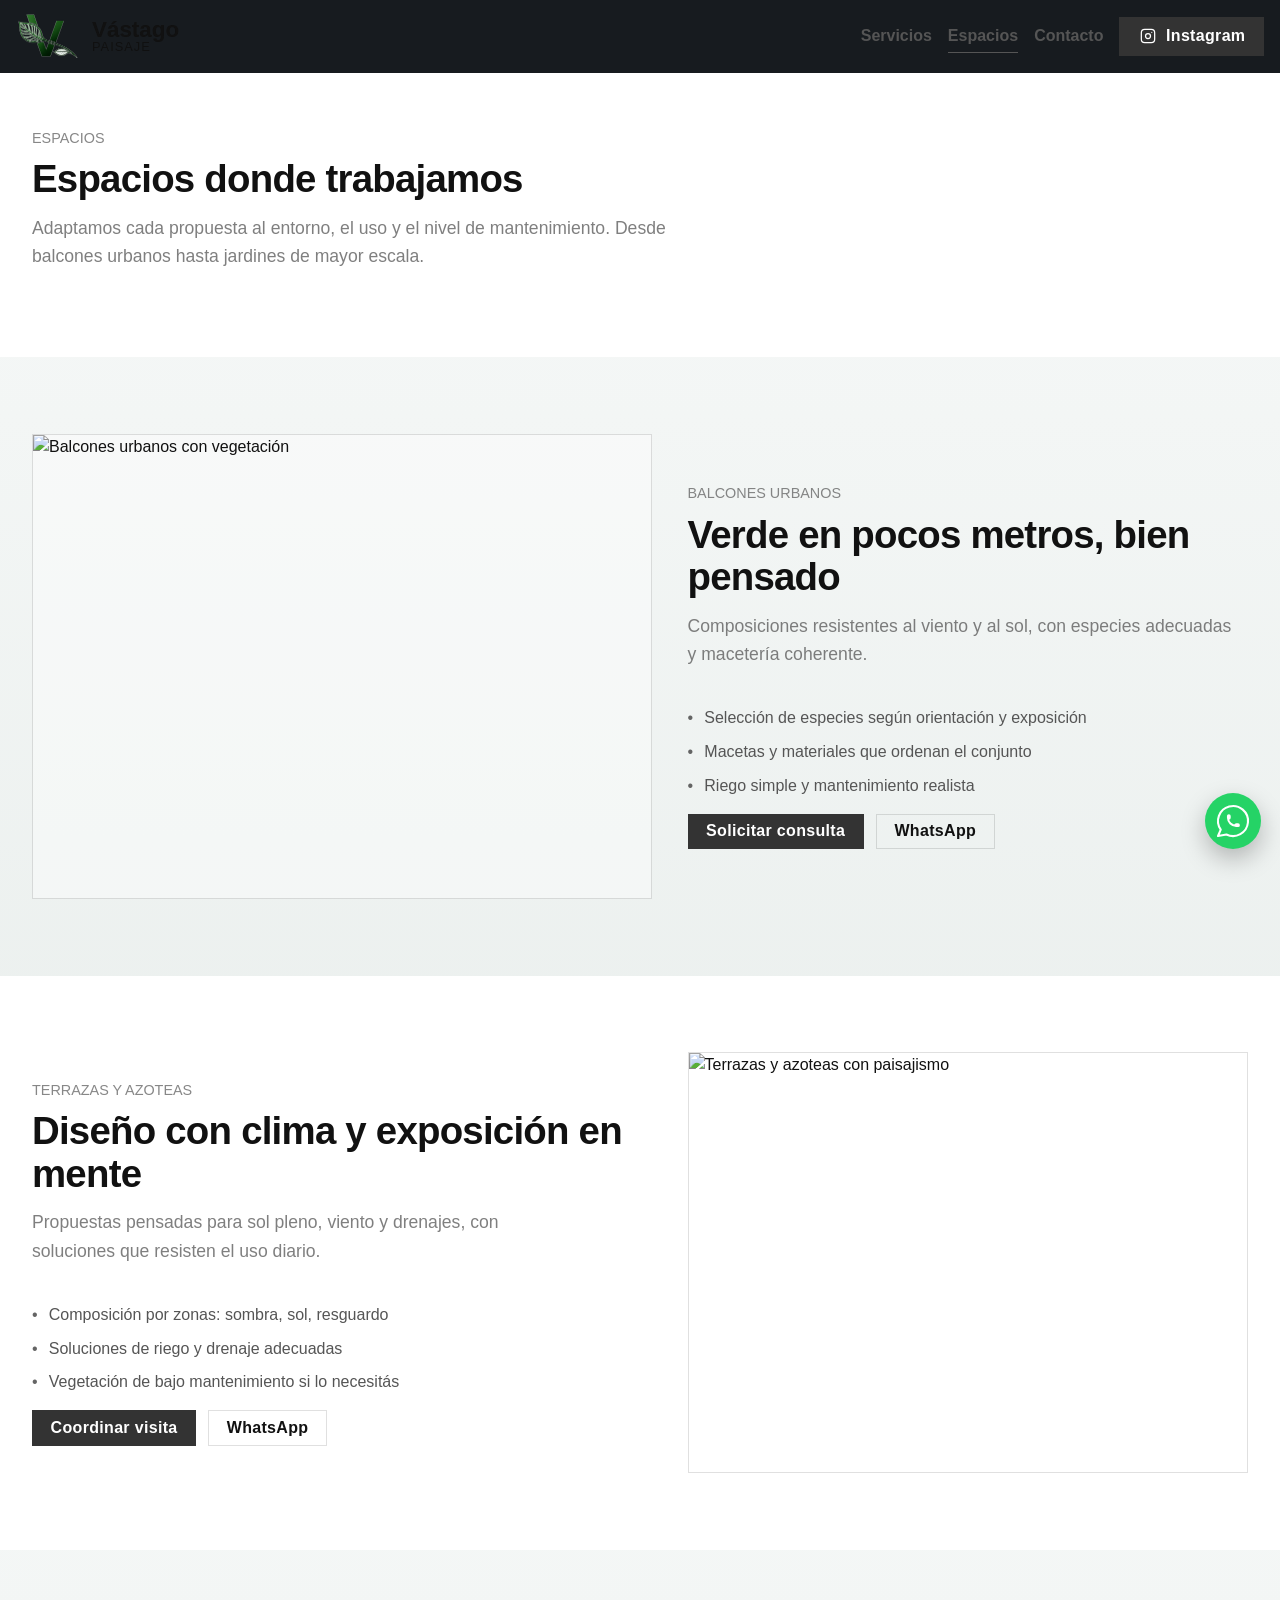
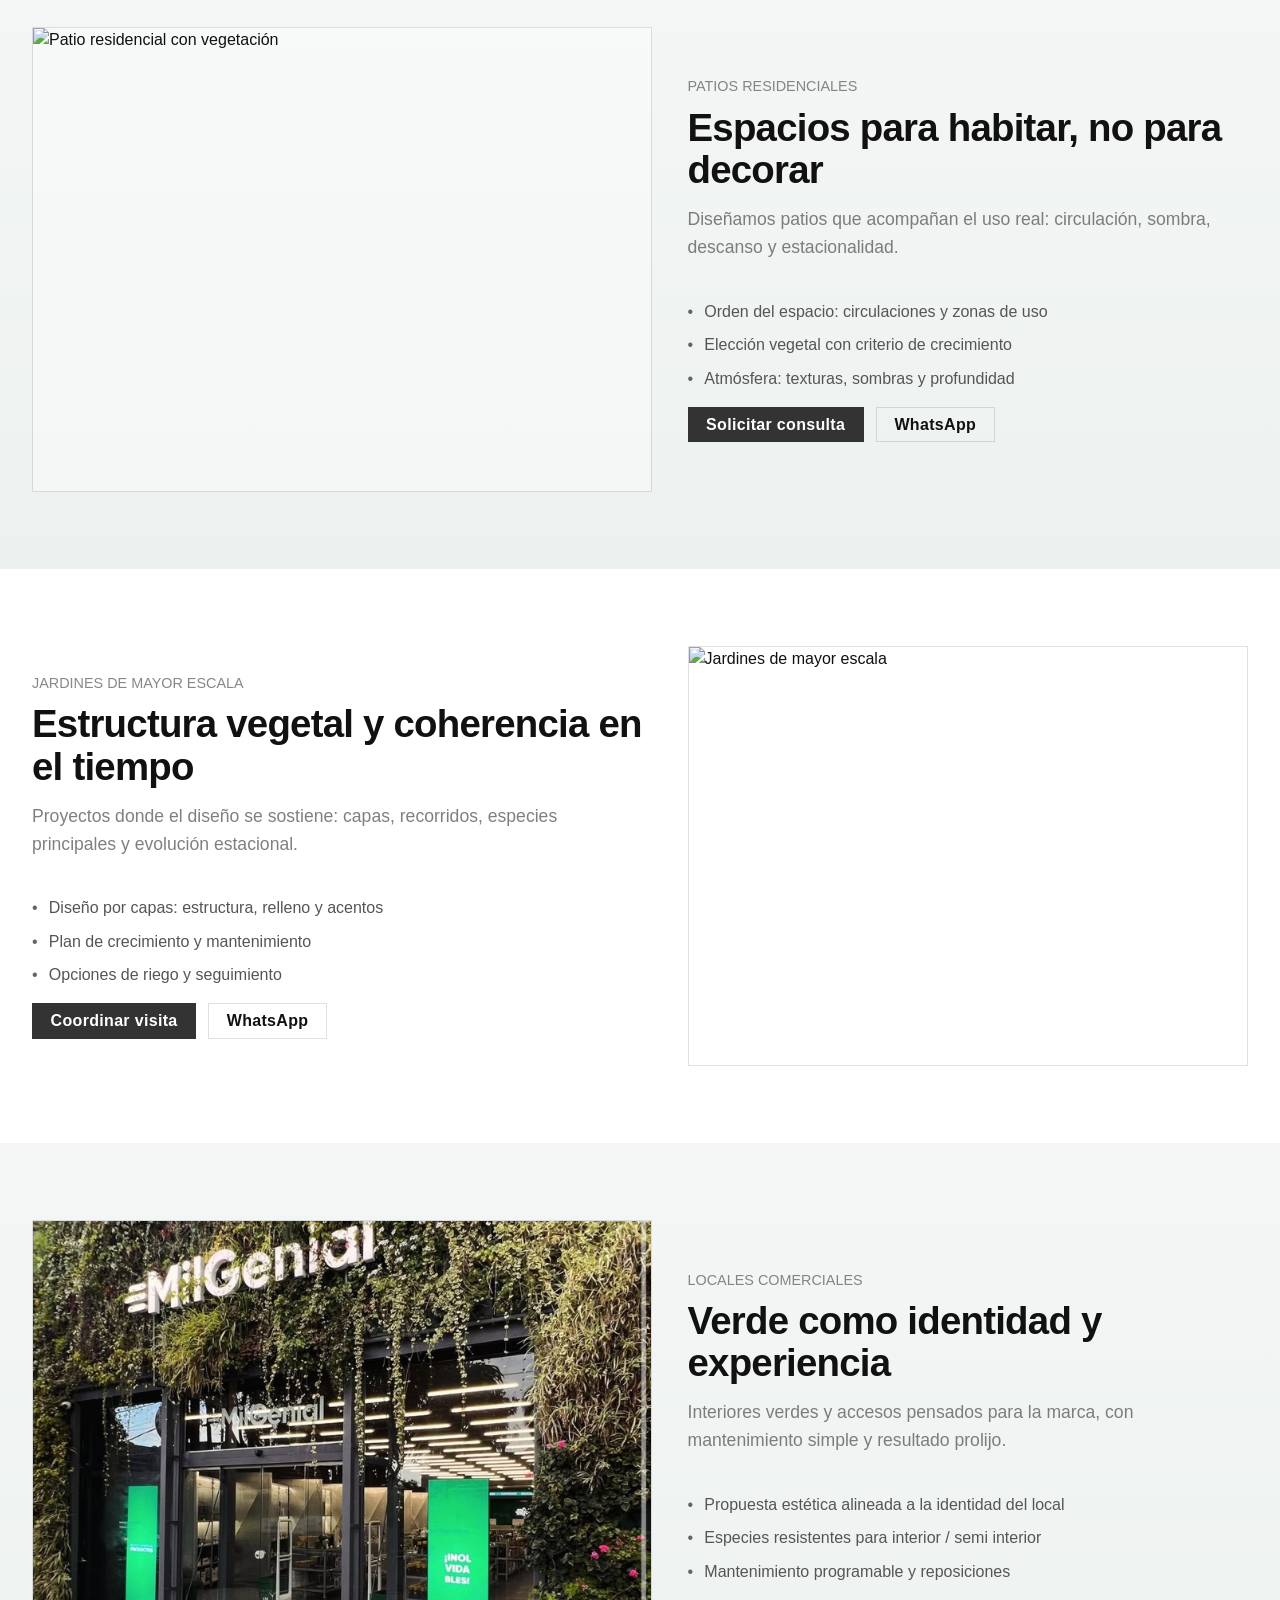
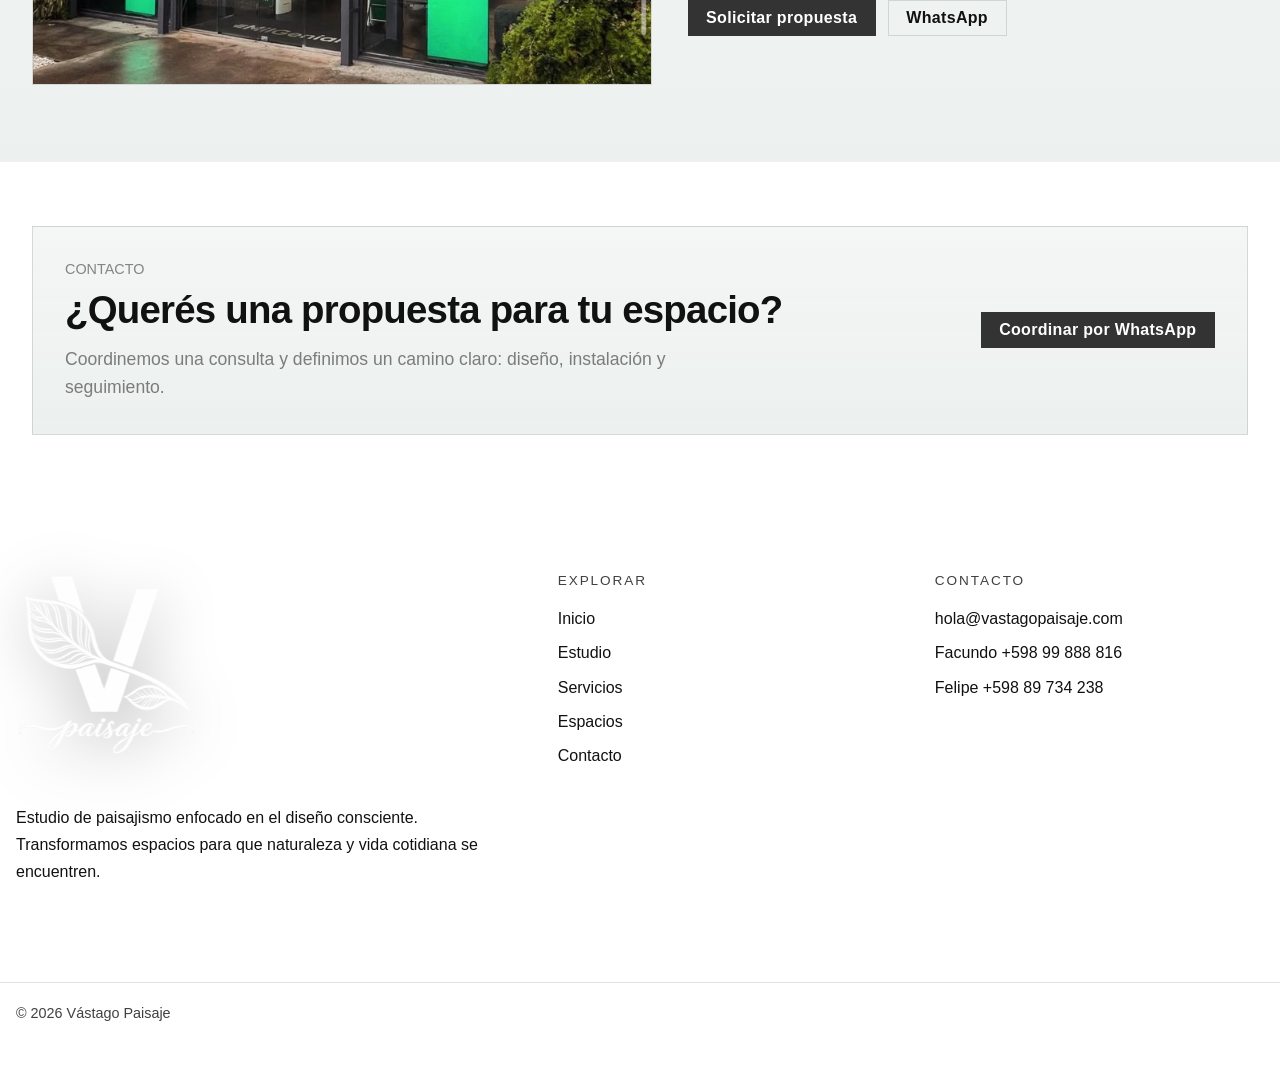
==== espacios.html @ 7e95cb05 "Fixing css" ====
<!doctype html>
<html lang="es">
  <head>
    <meta charset="UTF-8" />
    <meta name="viewport" content="width=device-width, initial-scale=1.0" />
    <title>Vástago Paisaje | Proyectos y espacios de paisajismo</title>
    <meta
      name="description"
      content="Recorré los tipos de espacios que trabajamos en Vástago Paisaje: balcones, terrazas, patios, jardines y locales comerciales."
    />
    <link rel="canonical" href="https://vastagopaisaje.com/espacios.html" />
    <meta property="og:site_name" content="Vástago Paisaje" />
    <meta property="og:type" content="website" />
    <meta property="og:url" content="https://vastagopaisaje.com/espacios.html" />
    <meta property="og:title" content="Vástago Paisaje | Espacios donde trabajamos" />
    <meta
      property="og:description"
      content="Balcones, terrazas, patios, jardines y locales comerciales diseñados con una mirada sensible y funcional."
    />
    <meta property="og:image" content="https://vastagopaisaje.com/assets/maiz.png" />
    <meta property="og:image:alt" content="Vástago Paisaje — proyectos de paisajismo" />
    <link rel="preconnect" href="https://fonts.googleapis.com" />
    <link rel="preconnect" href="https://fonts.gstatic.com" crossorigin />
    <link
      href="https://fonts.googleapis.com/css2?family=Fraunces:opsz,wght@9..144,300;9..144,400;9..144,500;9..144,600&display=swap"
      rel="stylesheet"
    />
    <!-- Manrope (texto/UI) -->
    <link
      href="https://fonts.googleapis.com/css2?family=Manrope:wght@400;500;600&display=swap"
      rel="stylesheet"
    />
    <!-- Librería -->
    <link rel="stylesheet" href="css/main.css" />
    <link rel="stylesheet" href="css/pageespacios.css" />
  </head>
  <body id="top">
    <!-- Header -->
    <header class="site-header">
      <div class="container container-wide flex flex-between flex-wrap header-inner">
        <!-- Brand -->
        <a
          class="brand brand-logo-only"
          href="index.html"
          aria-label="Vástago Paisaje – Ir al inicio"
        >
          <img
            class="brand-logo"
            src="assets/logoo.png"
            alt="Vástago Paisaje"
            width="240"
            height="178"
            loading="eager"
          />

          <span class="brand-text">
            <span class="brand-name">Vástago</span>
            <span class="brand-sub">Paisaje</span>
          </span>
        </a>

        <!-- Nav desktop -->
        <nav class="nav nav-desktop" aria-label="Navegación principal">
          <a class="nav-link" href="servicios.html">Servicios</a>
          <a class="nav-link" href="espacios.html" aria-current="page">Espacios</a>
          <a class="nav-link" href="index.html#contacto">Contacto</a>

          <!-- CTA principal -->

          <!-- Link secundario -->
          <a
            class="btn btn-primary"
            href="https://www.instagram.com/vastago.paisajismo/"
            target="_blank"
            rel="noopener noreferrer"
            aria-label="Instagram de Vástago Paisaje"
            title="Instagram"
          >
            <svg
              class="btn-icon"
              xmlns="http://www.w3.org/2000/svg"
              viewBox="0 0 24 24"
              fill="none"
              stroke="currentColor"
              stroke-width="1.25"
              stroke-linecap="round"
              stroke-linejoin="round"
              aria-hidden="true"
            >
              <path stroke="none" d="M0 0h24v24H0z" fill="none" />
              <path
                d="M4 8a4 4 0 0 1 4 -4h8a4 4 0 0 1 4 4v8a4 4 0 0 1 -4 4h-8a4 4 0 0 1 -4 -4l0 -8"
              />
              <path d="M9 12a3 3 0 1 0 6 0a3 3 0 0 0 -6 0" />
              <path d="M16.5 7.5v.01" />
            </svg>
            Instagram
          </a>
        </nav>

        <!-- Botón hamburguesa (mobile) -->
        <button
          class="nav-toggle"
          type="button"
          aria-label="Abrir menú"
          aria-expanded="false"
          aria-controls="mobile-menu"
        >
          <span class="nav-toggle-lines" aria-hidden="true"></span>
        </button>
      </div>

      <!-- Overlay (mobile) -->
      <div class="menu-overlay" data-menu-close hidden></div>

      <!-- Menú mobile -->
      <div class="mobile-menu" id="mobile-menu" hidden>
        <nav class="nav nav-mobile" aria-label="Menú móvil">
          <a class="nav-link" href="servicios.html" data-menu-close>Servicios</a>
          <a class="nav-link" href="espacios.html" data-menu-close aria-current="page">Espacios</a>
          <a class="nav-link" href="index.html#contacto" data-menu-close>Contacto</a>

          <a
            class="btn btn-primary"
            href="https://www.instagram.com/vastago.paisajismo/"
            target="_blank"
            rel="noopener noreferrer"
            data-menu-close
          >
            <svg
              class="btn-icon"
              xmlns="http://www.w3.org/2000/svg"
              viewBox="0 0 24 24"
              fill="none"
              stroke="currentColor"
              stroke-width="1.25"
              stroke-linecap="round"
              stroke-linejoin="round"
              aria-hidden="true"
            >
              <path stroke="none" d="M0 0h24v24H0z" fill="none" />
              <path
                d="M4 8a4 4 0 0 1 4 -4h8a4 4 0 0 1 4 4v8a4 4 0 0 1 -4 4h-8a4 4 0 0 1 -4 -4l0 -8"
              />
              <path d="M9 12a3 3 0 1 0 6 0a3 3 0 0 0 -6 0" />
              <path d="M16.5 7.5v.01" />
            </svg>
            Instagram
          </a>
        </nav>
      </div>
    </header>

    <!-- =========================
     ESPACIOS.HTML (page)
========================= -->
    <main class="spaces-page">
      <!-- INTRO -->
      <section class="section sp-intro" aria-labelledby="sp-hero-title">
        <div class="container container-wide">
          <header class="services-head">
            <p class="services-eyebrow">Espacios</p>
            <h1 id="sp-hero-title" class="services-title">
              Espacios donde trabajamos
            </h1>
            <p class="services-lead">
              Adaptamos cada propuesta al entorno, el uso y el nivel de mantenimiento. Desde balcones urbanos hasta jardines de mayor escala.
            </p>
          </header>
        </div>
      </section>

      <!-- 1) BALCONES -->
      <section
        id="balcones"
        class="section sp-block"
        aria-labelledby="sp-balc-title"
      >
        <div class="container container-wide sp-block-grid">
          <figure class="sp-media">
            <img
              src="assets/foto4.webp"
              alt="Balcones urbanos con vegetación"
              width="984"
              height="1475"
              loading="lazy"
              decoding="async"
            />
          </figure>

          <div class="sp-body stack-sm">
            <header class="services-head">
              <p class="services-eyebrow">Balcones urbanos</p>
              <h2 id="sp-balc-title" class="services-title">
                Verde en pocos metros, bien pensado
              </h2>
              <p class="services-lead">
                Composiciones resistentes al viento y al sol, con especies
                adecuadas y macetería coherente.
              </p>
            </header>

            <ul class="sp-list">
              <li>Selección de especies según orientación y exposición</li>
              <li>Macetas y materiales que ordenan el conjunto</li>
              <li>Riego simple y mantenimiento realista</li>
            </ul>

            <div class="sp-actions">
              <a class="btn btn-primary" href="index.html#contacto">Solicitar consulta</a>
              <a
                class="btn btn-outline"
                href="https://wa.me/59899888816?text=Hola%20V%C3%A1stago%20Paisaje!%20Quiero%20asesoramiento%20para%20un%20balc%C3%B3n."
                target="_blank"
                rel="noopener noreferrer"
              >
                WhatsApp
              </a>
            </div>
          </div>
        </div>
      </section>

      <!-- 2) TERRAZAS -->
      <section
        id="terrazas"
        class="section sp-block sp-block--alt"
        aria-labelledby="sp-ter-title"
      >
        <div class="container container-wide sp-block-grid">
          <figure class="sp-media">
            <img
              src="assets/foto7.webp"
              alt="Terrazas y azoteas con paisajismo"
              width="768"
              height="1024"
              loading="lazy"
              decoding="async"
            />
          </figure>

          <div class="sp-body stack-sm">
            <header class="services-head">
              <p class="services-eyebrow">Terrazas y azoteas</p>
              <h2 id="sp-ter-title" class="services-title">
                Diseño con clima y exposición en mente
              </h2>
              <p class="services-lead">
                Propuestas pensadas para sol pleno, viento y drenajes, con
                soluciones que resisten el uso diario.
              </p>
            </header>

            <ul class="sp-list">
              <li>Composición por zonas: sombra, sol, resguardo</li>
              <li>Soluciones de riego y drenaje adecuadas</li>
              <li>Vegetación de bajo mantenimiento si lo necesitás</li>
            </ul>

            <div class="sp-actions">
              <a class="btn btn-primary" href="index.html#contacto">Coordinar visita</a>
              <a
                class="btn btn-outline"
                href="https://wa.me/59899888816?text=Hola%20V%C3%A1stago%20Paisaje!%20Quiero%20una%20propuesta%20para%20una%20terraza%2Fazotea."
                target="_blank"
                rel="noopener noreferrer"
              >
                WhatsApp
              </a>
            </div>
          </div>
        </div>
      </section>

      <!-- 3) PATIOS -->
      <section
        id="patios"
        class="section sp-block"
        aria-labelledby="sp-pat-title"
      >
        <div class="container container-wide sp-block-grid">
          <figure class="sp-media">
            <img
              src="assets/foto11.webp"
              alt="Patio residencial con vegetación"
              width="1144"
              height="1114"
              loading="lazy"
              decoding="async"
            />
          </figure>

          <div class="sp-body stack-sm">
            <header class="services-head">
              <p class="services-eyebrow">Patios residenciales</p>
              <h2 id="sp-pat-title" class="services-title">
                Espacios para habitar, no para decorar
              </h2>
              <p class="services-lead">
                Diseñamos patios que acompañan el uso real: circulación, sombra,
                descanso y estacionalidad.
              </p>
            </header>

            <ul class="sp-list">
              <li>Orden del espacio: circulaciones y zonas de uso</li>
              <li>Elección vegetal con criterio de crecimiento</li>
              <li>Atmósfera: texturas, sombras y profundidad</li>
            </ul>

            <div class="sp-actions">
              <a class="btn btn-primary" href="index.html#contacto">Solicitar consulta</a>
              <a
                class="btn btn-outline"
                href="https://wa.me/59899888816?text=Hola%20V%C3%A1stago%20Paisaje!%20Quiero%20mejorar%20un%20patio%20residencial."
                target="_blank"
                rel="noopener noreferrer"
              >
                WhatsApp
              </a>
            </div>
          </div>
        </div>
      </section>

      <!-- 4) JARDINES -->
      <section
        id="jardines"
        class="section sp-block sp-block--alt"
        aria-labelledby="sp-jar-title"
      >
        <div class="container container-wide sp-block-grid">
          <figure class="sp-media">
            <img
              src="assets/foto6.webp"
              alt="Jardines de mayor escala"
              width="828"
              height="950"
              loading="lazy"
              decoding="async"
            />
          </figure>

          <div class="sp-body stack-sm">
            <header class="services-head">
              <p class="services-eyebrow">Jardines de mayor escala</p>
              <h2 id="sp-jar-title" class="services-title">
                Estructura vegetal y coherencia en el tiempo
              </h2>
              <p class="services-lead">
                Proyectos donde el diseño se sostiene: capas, recorridos,
                especies principales y evolución estacional.
              </p>
            </header>

            <ul class="sp-list">
              <li>Diseño por capas: estructura, relleno y acentos</li>
              <li>Plan de crecimiento y mantenimiento</li>
              <li>Opciones de riego y seguimiento</li>
            </ul>

            <div class="sp-actions">
              <a class="btn btn-primary" href="index.html#contacto">Coordinar visita</a>
              <a
                class="btn btn-outline"
                href="https://wa.me/59899888816?text=Hola%20V%C3%A1stago%20Paisaje!%20Quiero%20asesoramiento%20para%20un%20jard%C3%ADn%20de%20mayor%20escala."
                target="_blank"
                rel="noopener noreferrer"
              >
                WhatsApp
              </a>
            </div>
          </div>
        </div>
      </section>

      <!-- 5) COMERCIAL -->
      <section
        id="comercial"
        class="section sp-block"
        aria-labelledby="sp-com-title"
      >
        <div class="container container-wide sp-block-grid">
          <figure class="sp-media">
            <img
              src="assets/milgenial.jpeg"
              alt="Locales comerciales con interior verde"
              width="1170"
              height="1359"
              loading="lazy"
              decoding="async"
            />
          </figure>

          <div class="sp-body stack-sm">
            <header class="services-head">
              <p class="services-eyebrow">Locales comerciales</p>
              <h2 id="sp-com-title" class="services-title">
                Verde como identidad y experiencia
              </h2>
              <p class="services-lead">
                Interiores verdes y accesos pensados para la marca, con
                mantenimiento simple y resultado prolijo.
              </p>
            </header>

            <ul class="sp-list">
              <li>Propuesta estética alineada a la identidad del local</li>
              <li>Especies resistentes para interior / semi interior</li>
              <li>Mantenimiento programable y reposiciones</li>
            </ul>

            <div class="sp-actions">
              <a class="btn btn-primary" href="index.html#contacto"
                >Solicitar propuesta</a
              >
              <a
                class="btn btn-outline"
                href="https://wa.me/59899888816?text=Hola%20V%C3%A1stago%20Paisaje!%20Quiero%20una%20propuesta%20para%20un%20local%20comercial."
                target="_blank"
                rel="noopener noreferrer"
              >
                WhatsApp
              </a>
            </div>
          </div>
        </div>
      </section>

      <!-- CTA FINAL -->
      <section
        id="contacto"
        class="section sp-cta"
        aria-labelledby="sp-cta-title"
      >
        <div class="container container-wide">
          <div class="sp-cta-box">
            <div>
              <p class="services-eyebrow">Contacto</p>
              <h2 id="sp-cta-title" class="services-title">
                ¿Querés una propuesta para tu espacio?
              </h2>
              <p class="services-lead">
                Coordinemos una consulta y definimos un camino claro: diseño,
                instalación y seguimiento.
              </p>
            </div>
            <a
              class="btn btn-primary"
              href="https://wa.me/59899888816?text=Hola%20V%C3%A1stago%20Paisaje!%20Quiero%20coordinar%20una%20consulta."
              target="_blank"
              rel="noopener noreferrer"
            >
              Coordinar por WhatsApp
            </a>
          </div>
        </div>
      </section>
    </main>
    <!-- FOOTER -->
    <footer class="footer">
      <div class="container container-wide footer-grid">
        <!-- Marca -->
        <div class="footer-col footer-brand">
          <!-- LOGO -->
          <a href="index.html" class="footer-logo">
            <img
              src="assets/logoblanco.png"
              alt="Vástago Paisaje"
              width="232"
              height="240"
              loading="lazy"
              decoding="async"
            />
          </a>

          <p class="footer-text">
            Estudio de paisajismo enfocado en el diseño consciente.
            Transformamos espacios para que naturaleza y vida cotidiana se
            encuentren.
          </p>
        </div>

        <!-- Navegación -->
        <div class="footer-col">
          <p class="footer-kicker">Explorar</p>
          <ul class="footer-links">
            <li><a href="index.html">Inicio</a></li>
            <li><a href="index.html#estudio">Estudio</a></li>
            <li><a href="servicios.html">Servicios</a></li>
            <li><a href="espacios.html">Espacios</a></li>
            <li><a href="index.html#contacto">Contacto</a></li>
          </ul>
        </div>

        <!-- Contacto -->
        <div class="footer-col">
          <p class="footer-kicker">Contacto</p>
          <ul class="footer-links">
            <li>
              <a href="mailto:hola@vastagopaisaje.com">hola@vastagopaisaje.com</a>
            </li>

            <!-- Divider sutil -->

            <li>
              <a href="tel:+59899888816"> Facundo +598 99 888 816 </a>
            </li>
            <li>
              <a href="tel:+59889734238"> Felipe +598 89 734 238 </a>
            </li>
          </ul>
        </div>
      </div>

      <!-- Divider grande -->
      <div class="footer-separator"></div>

      <div class="container container-wide footer-bottom">
        <p class="footer-copy">© <span id="year"></span> Vástago Paisaje</p>
      </div>
    </footer>
    <a
      href="https://wa.me/59899888816?text=Hola%20V%C3%A1stago%20Paisaje!%20Quiero%20coordinar%20una%20consulta%20para%20mi%20espacio%20verde."
      class="whatsapp-sticky"
      target="_blank"
      rel="noopener noreferrer"
      aria-label="Contactar por WhatsApp"
    >
      <svg
        class="btn-icon"
        xmlns="http://www.w3.org/2000/svg"
        viewBox="0 0 24 24"
        fill="none"
        stroke="currentColor"
        stroke-width="1.25"
        stroke-linecap="round"
        stroke-linejoin="round"
        aria-hidden="true"
      >
        <path stroke="none" d="M0 0h24v24H0z" fill="none" />
        <path d="M3 21l1.65 -3.8a9 9 0 1 1 3.4 2.9l-5.05 .9" />
        <path
          d="M9 10a.5 .5 0 0 0 1 0v-1a.5 .5 0 0 0 -1 0v1a5 5 0 0 0 5 5h1a.5 .5 0 0 0 0 -1h-1a.5 .5 0 0 0 0 1"
        />
      </svg>
    </a>

    <script>
      document.getElementById("year").textContent = new Date().getFullYear();
    </script>
    <script src="js/app.js" defer></script>
  </body>
</html>
---- css/main.css ----
/* =========================
   1. BASE (reset + variables)
========================= */
@import "base.css";

/* =========================
   2. LAYOUT (estructura)
========================= */
@import "layout.css";

/* =========================
   3. COMPONENTS (navbar, botones, cards)
========================= */
@import "components.css";
@import "navbar.css";

/* =========================
   4. PAGES / SECTIONS (hero, landing)
========================= */
/*
  Nota:
  `main.css` todavía importa estilos globales y estilos de secciones/páginas
  en un único punto de entrada. Funciona bien para este sitio estático, pero
  a futuro conviene separar mejor imports comunes vs imports por página.
*/
@import "hero.css";
@import "proyectos.css";
@import "servicios.css";
@import "studio.css";
@import "contacto.css";

/* =========================
   5. OVERRIDES / FIXES (siempre al final)
========================= */
@import "overrides.css";
---- css/pageespacios.css ----
/* =========================
   ESPACIOS — estilos page
   (pensado para heredar tu librería: container, btn, services-head)
========================= */
.spaces-page {
  padding-top: 4rem;
}

/*
  Legacy:
  este bloque pertenecía a un hero previo hoy comentado en `espacios.html`.
  Se mantiene temporalmente porque es específico de la página y no rompe nada.
*/
.sp-hero .sp-hero-media {
  background-image: url("../assets/hero.png"); /* cambiá por una imagen editorial de espacios */
}

/* Índice tipo “pills” */
.sp-index {
  padding-top: 1.25rem;
  padding-bottom: 1.25rem;
}

/* Intro de página: mantiene el aire natural de una cabecera */
.sp-intro {
  padding-top: clamp(2.5rem, 5vw, 4rem);
  padding-bottom: clamp(2rem, 4vw, 3rem);
}

.sp-pills {
  display: flex;
  flex-wrap: wrap;
  gap: 0.6rem;
}

.sp-pill {
  display: inline-flex;
  align-items: center;
  padding: 0.6rem 0.95rem;
  border: 1px solid var(--color-border);
  background: rgba(255, 255, 255, 0.35);
  backdrop-filter: blur(6px);
  text-decoration: none;
  font-weight: 600;
  letter-spacing: 0.01em;
}

@media (hover: hover) and (pointer: fine) {
  .sp-pill:hover {
    background: rgba(255, 255, 255, 0.55);
  }
}

/* Bloques */
.sp-block {
  padding: clamp(3rem, 6vw, 5rem) 0;
}

.sp-block-grid {
  display: grid;
  gap: clamp(1.4rem, 4vw, 2.25rem);
  align-items: center;
}

/* Imagen */
.sp-media {
  margin: 0;
  overflow: hidden;
  border: 1px solid var(--color-border);
  box-shadow: var(--shadow-sm);
  background: rgba(255, 255, 255, 0.35);
}

.sp-media img {
  width: 100%;
  height: auto;
  display: block;
  aspect-ratio: 4 / 3;
  object-fit: cover;
}

/* Texto */
.sp-body .services-lead {
  max-width: 56ch;
}

/* Lista */
.sp-list {
  margin: 0.75rem 0 0;
  padding: 0;
  list-style: none;
  display: grid;
  gap: 0.6rem;
  color: var(--color-text-muted);
}

.sp-list li {
  position: relative;
  padding-left: 1.05rem;
}

.sp-list li::before {
  content: "•";
  position: absolute;
  left: 0;
  top: 0;
  color: var(--pg-green-soft);
  opacity: 0.9;
}

/* Acciones */
.sp-actions {
  display: flex;
  flex-wrap: wrap;
  gap: 0.75rem;
  margin-top: 1rem;
}

/* Alternar layout en desktop */
@media (min-width: 1024px) {
  .sp-block-grid {
    grid-template-columns: 1.05fr 0.95fr;
  }

  .sp-block--alt .sp-media {
    order: 2;
  }

  .sp-block--alt .sp-body {
    order: 1;
  }
}

/* CTA final */
.sp-cta-box {
  border: 1px solid var(--color-border);
  padding: clamp(1.25rem, 3vw, 2rem);
  background-color: rgba(31, 77, 58, 0.05);
  background-image: linear-gradient(
    180deg,
    rgba(255, 255, 255, 0.06) 0%,
    rgba(31, 77, 58, 0.03) 100%
  );
  box-shadow: var(--shadow-sm);
  display: grid;
  gap: 1rem;
  align-items: center;
}

@media (min-width: 900px) {
  .sp-cta-box {
    grid-template-columns: 1fr auto;
  }
}

/* Mobile: imagen arriba, texto abajo (natural) */
@media (max-width: 900px) {
  .sp-pill {
    width: auto;
  }
}
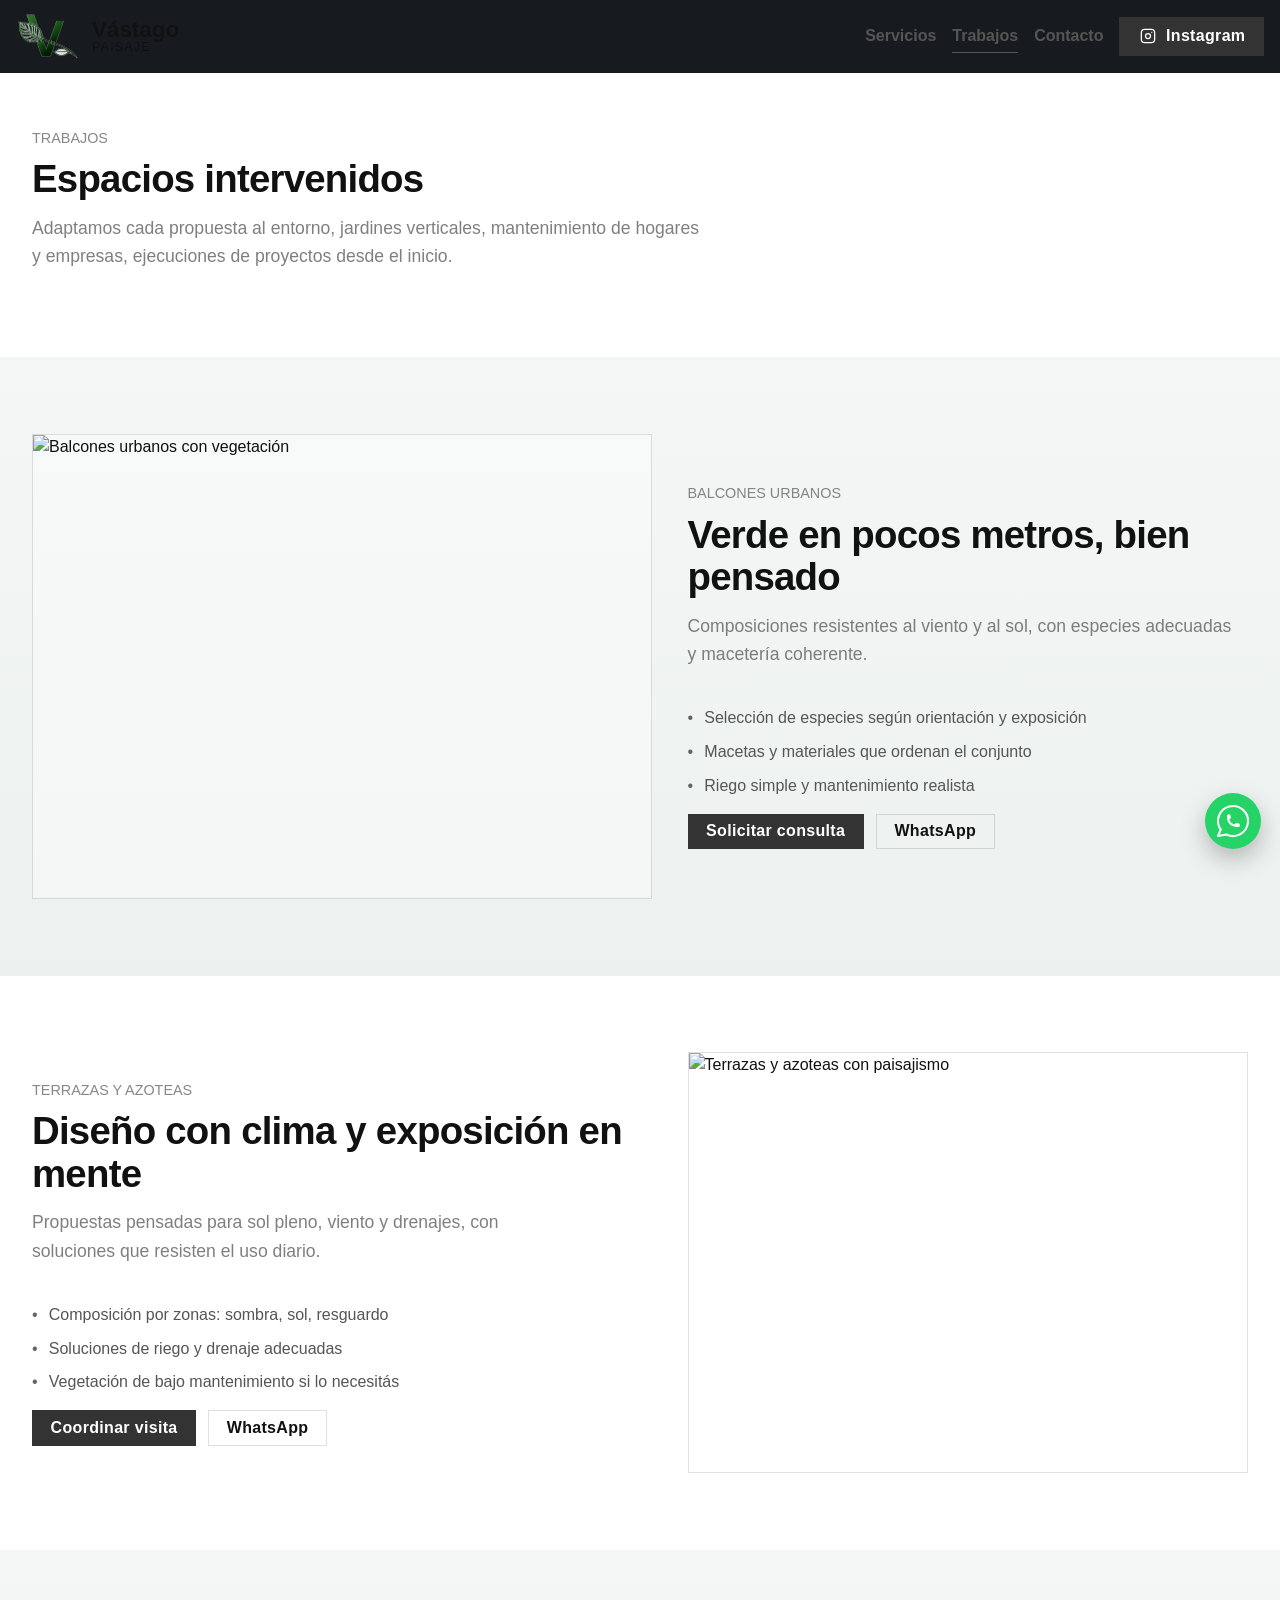
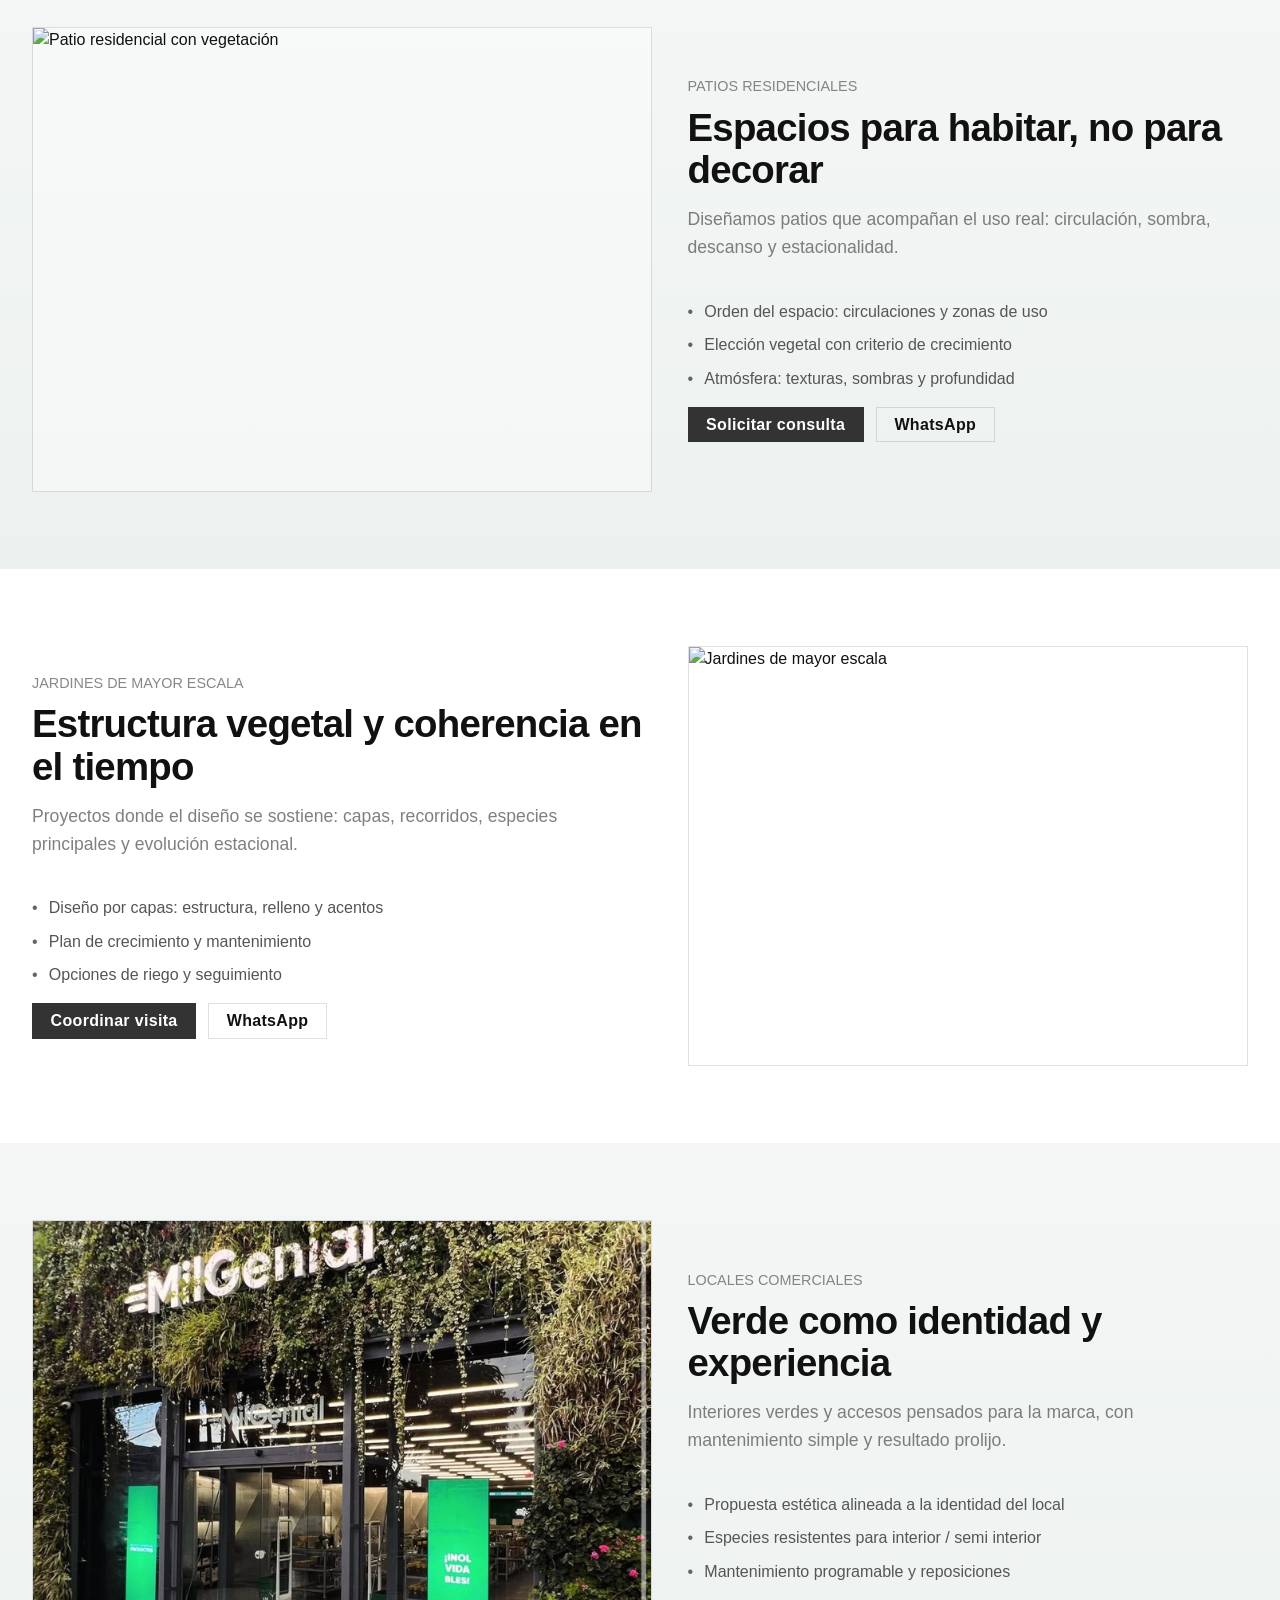
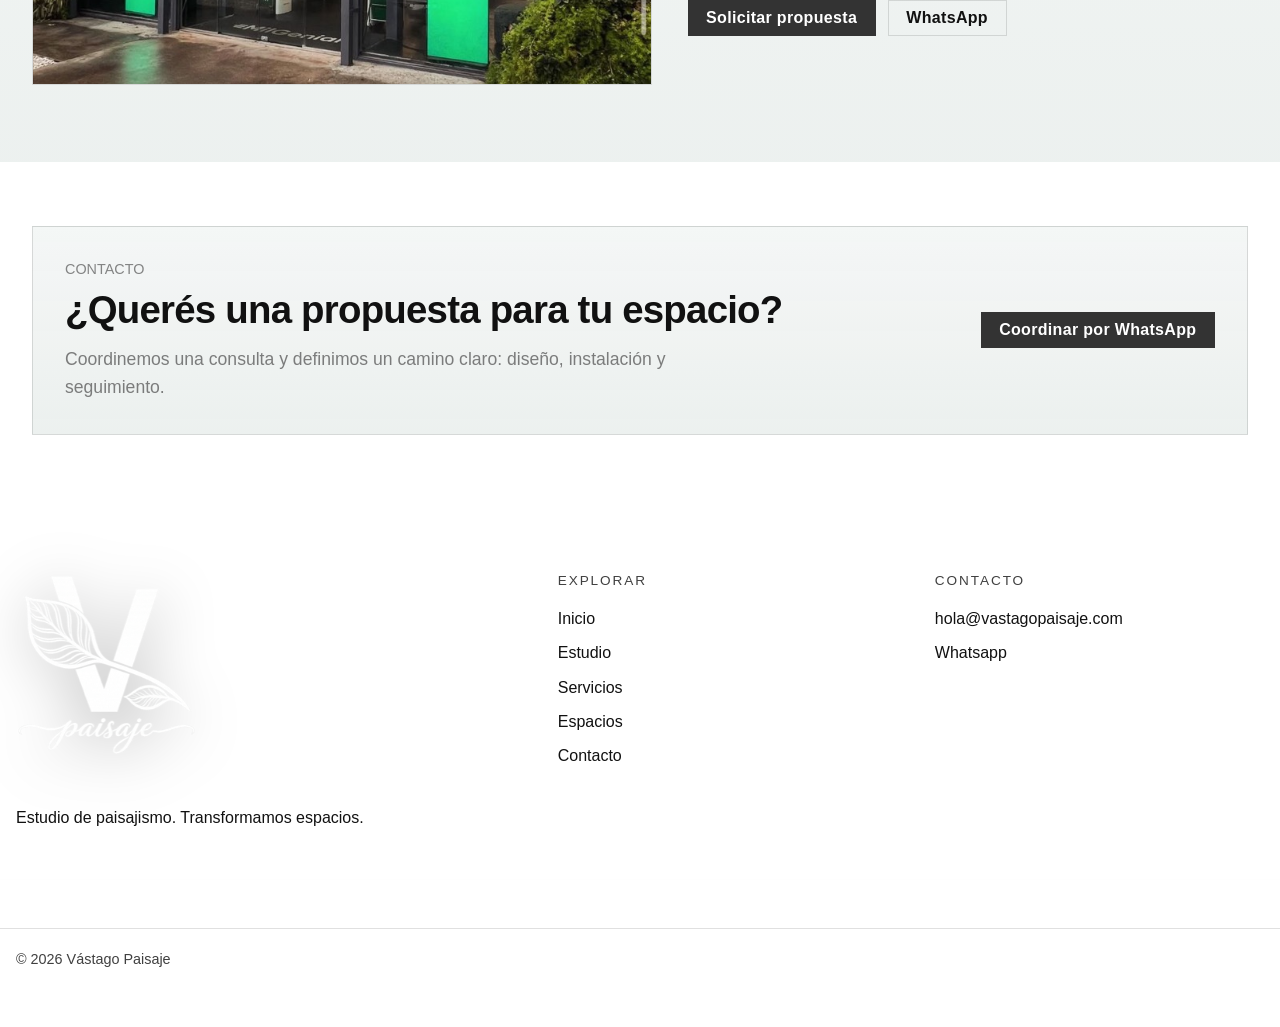
==== commit 2b8df565: "avances de facu y feli" ====
--- a/espacios.html
+++ b/espacios.html
@@ -62,7 +62,7 @@
         <!-- Nav desktop -->
         <nav class="nav nav-desktop" aria-label="Navegación principal">
           <a class="nav-link" href="servicios.html">Servicios</a>
-          <a class="nav-link" href="espacios.html" aria-current="page">Espacios</a>
+          <a class="nav-link" href="espacios.html" aria-current="page">Trabajos</a>
           <a class="nav-link" href="index.html#contacto">Contacto</a>
 
           <!-- CTA principal -->
@@ -117,7 +117,7 @@
       <div class="mobile-menu" id="mobile-menu" hidden>
         <nav class="nav nav-mobile" aria-label="Menú móvil">
           <a class="nav-link" href="servicios.html" data-menu-close>Servicios</a>
-          <a class="nav-link" href="espacios.html" data-menu-close aria-current="page">Espacios</a>
+          <a class="nav-link" href="espacios.html" data-menu-close aria-current="page">Trabajos</a>
           <a class="nav-link" href="index.html#contacto" data-menu-close>Contacto</a>
 
           <a
@@ -159,12 +159,12 @@
       <section class="section sp-intro" aria-labelledby="sp-hero-title">
         <div class="container container-wide">
           <header class="services-head">
-            <p class="services-eyebrow">Espacios</p>
+            <p class="services-eyebrow">Trabajos</p>
             <h1 id="sp-hero-title" class="services-title">
-              Espacios donde trabajamos
+              Espacios intervenidos
             </h1>
             <p class="services-lead">
-              Adaptamos cada propuesta al entorno, el uso y el nivel de mantenimiento. Desde balcones urbanos hasta jardines de mayor escala.
+              Adaptamos cada propuesta al entorno, jardines verticales, mantenimiento de hogares y empresas, ejecuciones de proyectos desde el inicio.
             </p>
           </header>
         </div>
@@ -210,7 +210,7 @@
               <a class="btn btn-primary" href="index.html#contacto">Solicitar consulta</a>
               <a
                 class="btn btn-outline"
-                href="https://wa.me/59899888816?text=Hola%20V%C3%A1stago%20Paisaje!%20Quiero%20asesoramiento%20para%20un%20balc%C3%B3n."
+                href="https://wa.me/59892197759?text=Hola%20Vastago%2C%20quiero%20coordinar%20relevamiento%20para%20mi%20jard%C3%ADn."
                 target="_blank"
                 rel="noopener noreferrer"
               >
@@ -261,7 +261,7 @@
               <a class="btn btn-primary" href="index.html#contacto">Coordinar visita</a>
               <a
                 class="btn btn-outline"
-                href="https://wa.me/59899888816?text=Hola%20V%C3%A1stago%20Paisaje!%20Quiero%20una%20propuesta%20para%20una%20terraza%2Fazotea."
+                href="https://wa.me/59892197759?text=Hola%20Vastago%2C%20quiero%20coordinar%20relevamiento%20para%20mi%20jard%C3%ADn."
                 target="_blank"
                 rel="noopener noreferrer"
               >
@@ -312,7 +312,7 @@
               <a class="btn btn-primary" href="index.html#contacto">Solicitar consulta</a>
               <a
                 class="btn btn-outline"
-                href="https://wa.me/59899888816?text=Hola%20V%C3%A1stago%20Paisaje!%20Quiero%20mejorar%20un%20patio%20residencial."
+                href="https://wa.me/59892197759?text=Hola%20Vastago%2C%20quiero%20coordinar%20relevamiento%20para%20mi%20jard%C3%ADn."
                 target="_blank"
                 rel="noopener noreferrer"
               >
@@ -363,7 +363,7 @@
               <a class="btn btn-primary" href="index.html#contacto">Coordinar visita</a>
               <a
                 class="btn btn-outline"
-                href="https://wa.me/59899888816?text=Hola%20V%C3%A1stago%20Paisaje!%20Quiero%20asesoramiento%20para%20un%20jard%C3%ADn%20de%20mayor%20escala."
+                href="https://wa.me/59892197759?text=Hola%20Vastago%2C%20quiero%20coordinar%20relevamiento%20para%20mi%20jard%C3%ADn."
                 target="_blank"
                 rel="noopener noreferrer"
               >
@@ -416,7 +416,7 @@
               >
               <a
                 class="btn btn-outline"
-                href="https://wa.me/59899888816?text=Hola%20V%C3%A1stago%20Paisaje!%20Quiero%20una%20propuesta%20para%20un%20local%20comercial."
+                href="https://wa.me/59892197759?text=Hola%20Vastago%2C%20quiero%20coordinar%20relevamiento%20para%20mi%20jard%C3%ADn."
                 target="_blank"
                 rel="noopener noreferrer"
               >
@@ -447,7 +447,7 @@
             </div>
             <a
               class="btn btn-primary"
-              href="https://wa.me/59899888816?text=Hola%20V%C3%A1stago%20Paisaje!%20Quiero%20coordinar%20una%20consulta."
+              href="https://wa.me/59892197759?text=Hola%20Vastago%2C%20quiero%20coordinar%20relevamiento%20para%20mi%20jard%C3%ADn."
               target="_blank"
               rel="noopener noreferrer"
             >
@@ -475,9 +475,7 @@
           </a>
 
           <p class="footer-text">
-            Estudio de paisajismo enfocado en el diseño consciente.
-            Transformamos espacios para que naturaleza y vida cotidiana se
-            encuentren.
+            Estudio de paisajismo. Transformamos espacios.
           </p>
         </div>
 
@@ -504,10 +502,7 @@
             <!-- Divider sutil -->
 
             <li>
-              <a href="tel:+59899888816"> Facundo +598 99 888 816 </a>
-            </li>
-            <li>
-              <a href="tel:+59889734238"> Felipe +598 89 734 238 </a>
+              <a href="tel:+59892197759"> Whatsapp </a>
             </li>
           </ul>
         </div>
@@ -521,7 +516,7 @@
       </div>
     </footer>
     <a
-      href="https://wa.me/59899888816?text=Hola%20V%C3%A1stago%20Paisaje!%20Quiero%20coordinar%20una%20consulta%20para%20mi%20espacio%20verde."
+      href="https://wa.me/59892197759?text=Hola%20Vastago%2C%20quiero%20coordinar%20relevamiento%20para%20mi%20jard%C3%ADn."
       class="whatsapp-sticky"
       target="_blank"
       rel="noopener noreferrer"
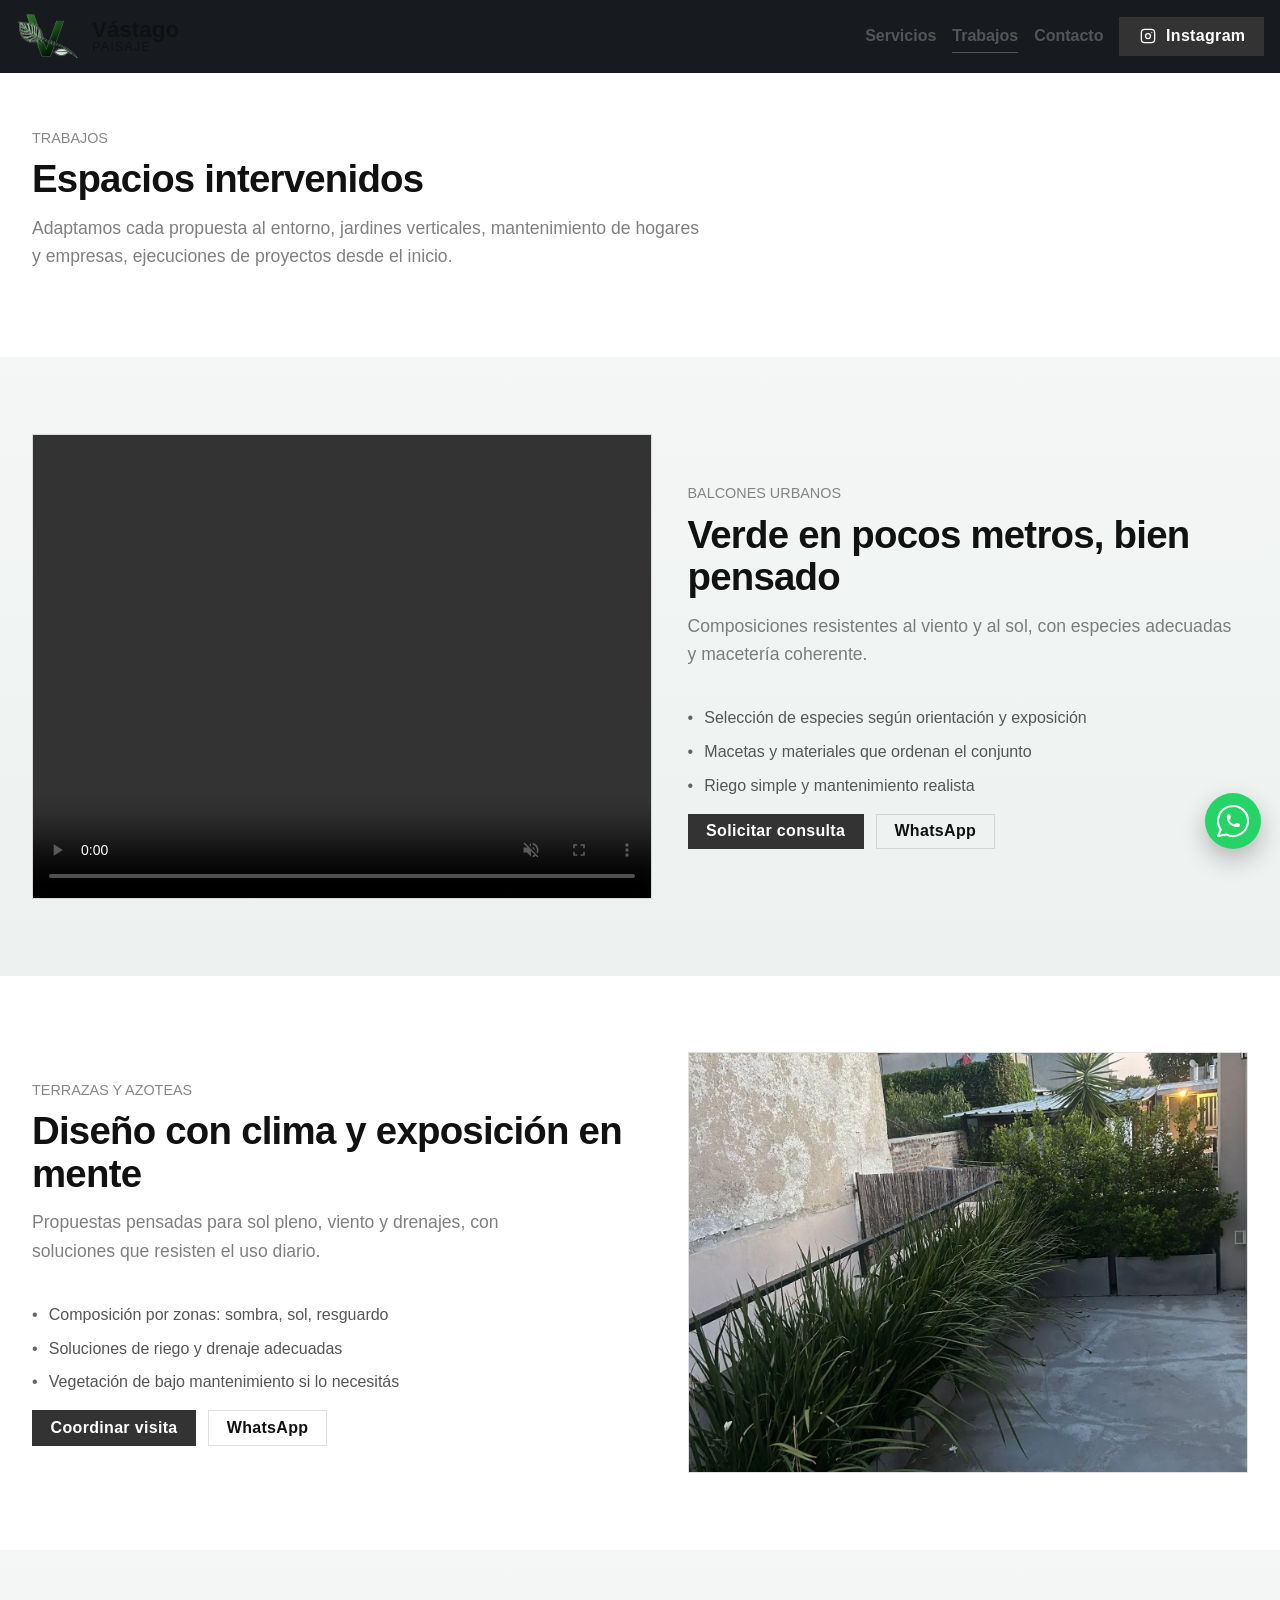
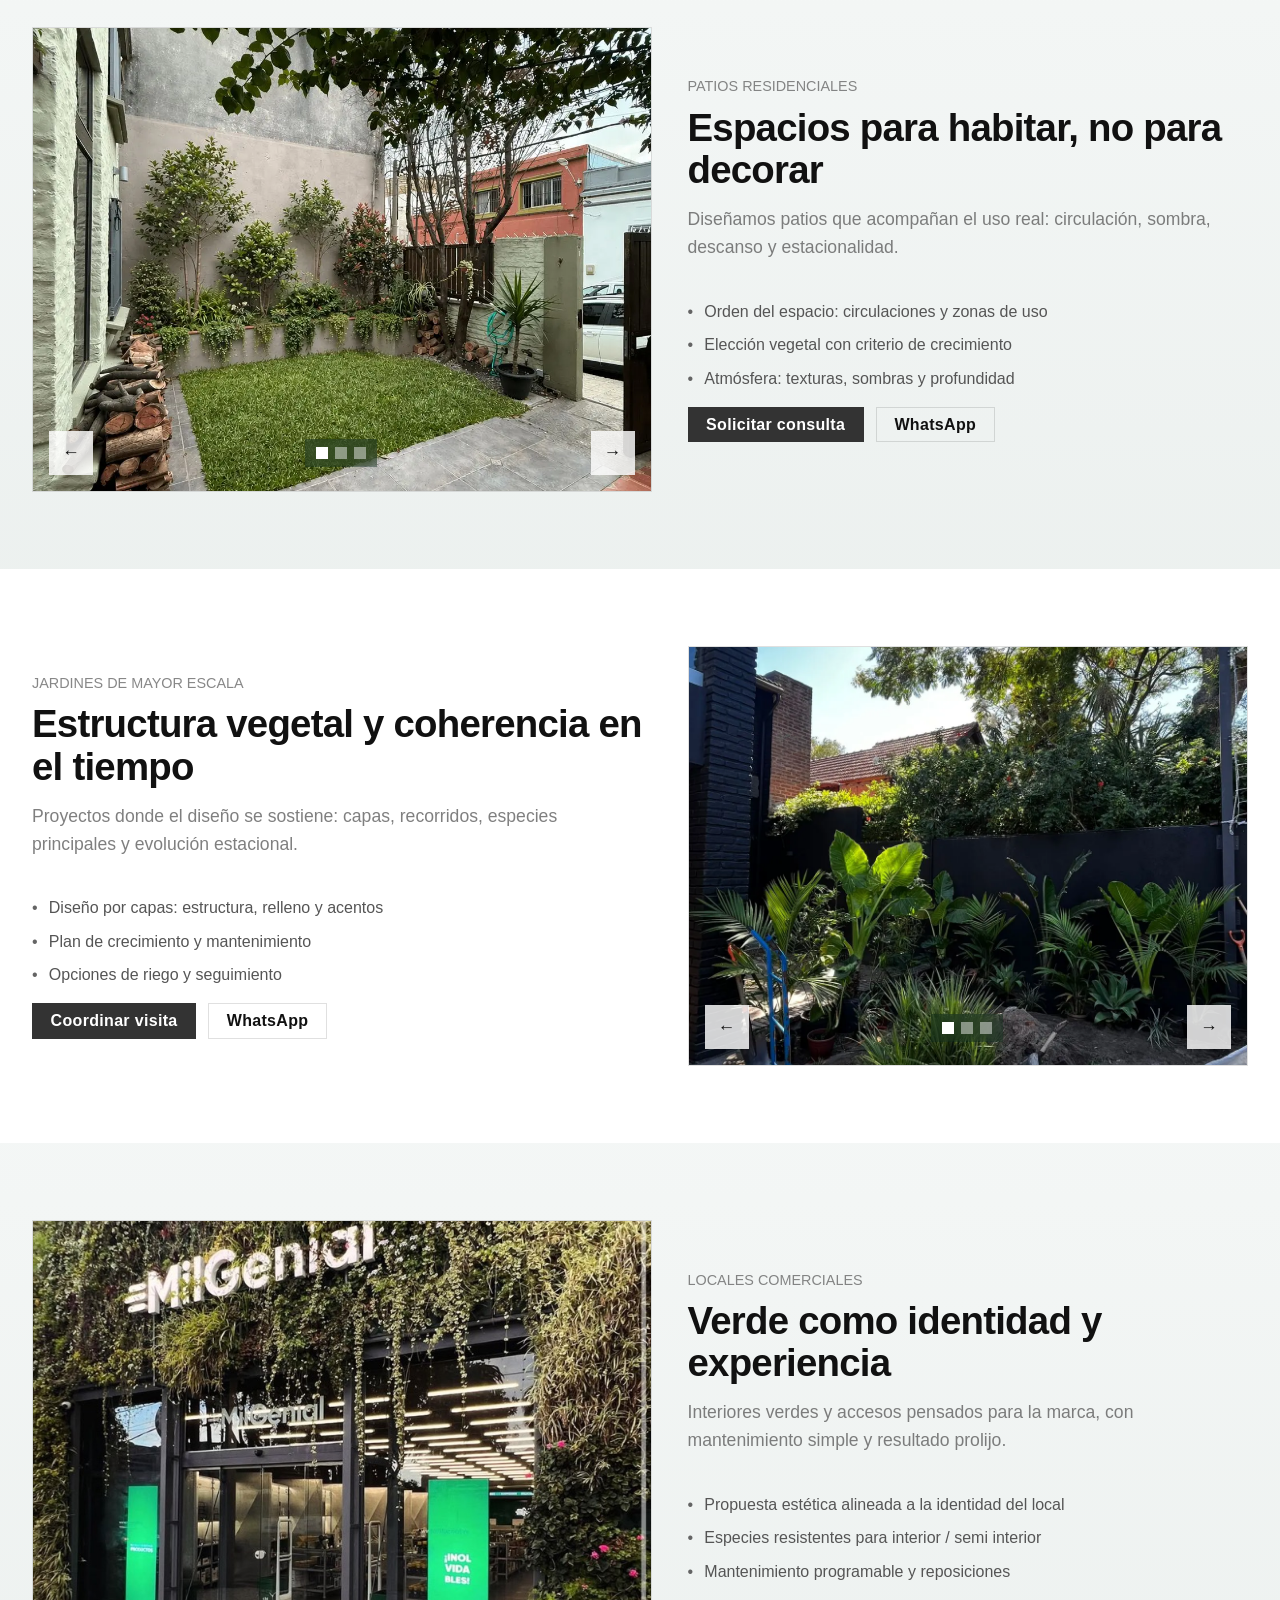
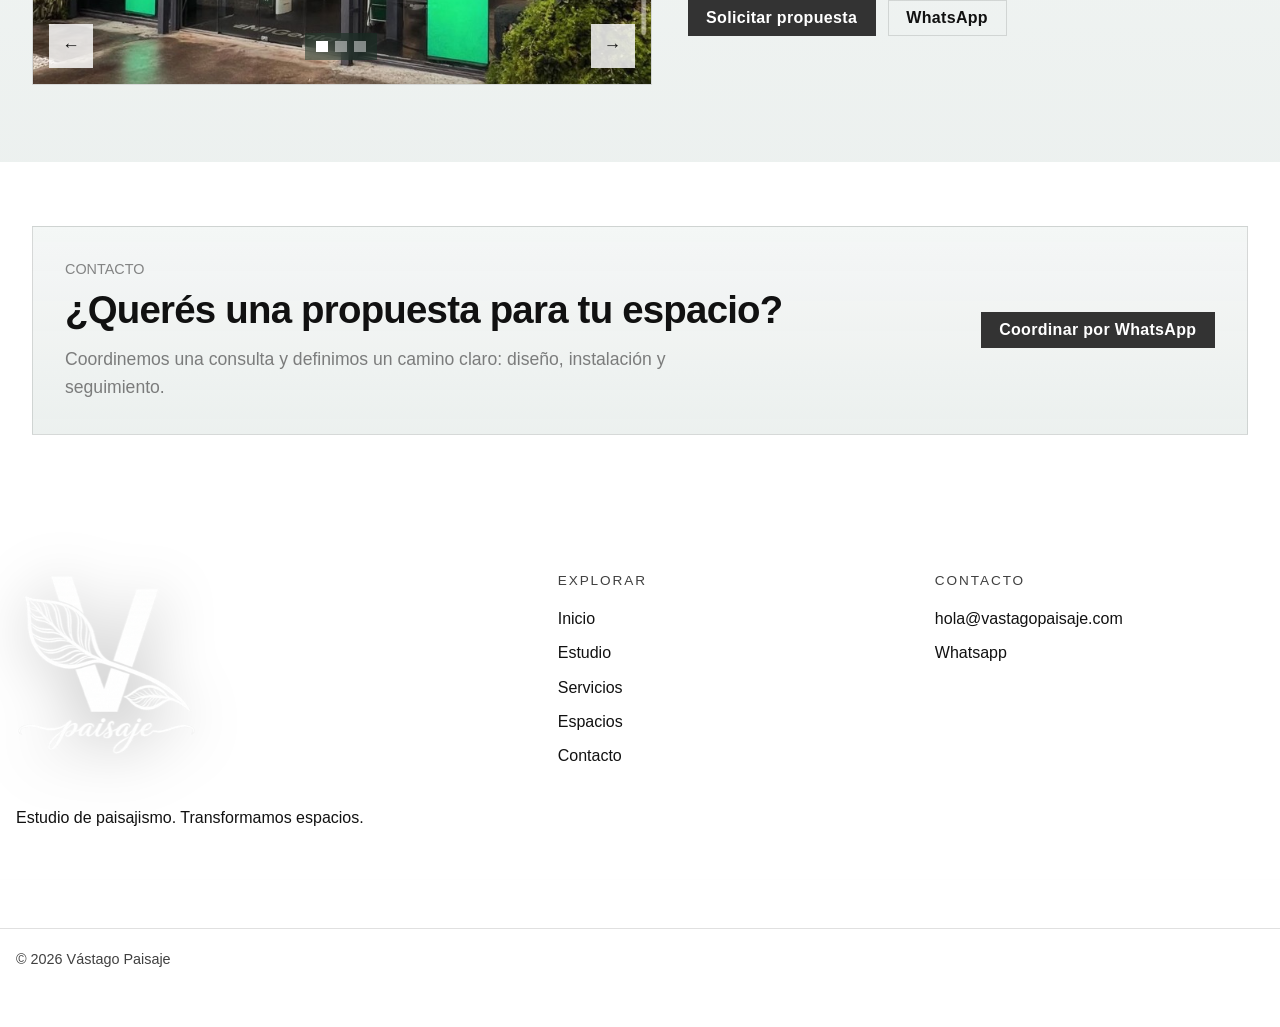
==== commit 52510c52: "coso" ====
--- a/espacios.html
+++ b/espacios.html
@@ -178,14 +178,18 @@
       >
         <div class="container container-wide sp-block-grid">
           <figure class="sp-media">
-            <img
-              src="assets/foto4.webp"
-              alt="Balcones urbanos con vegetación"
-              width="984"
-              height="1475"
-              loading="lazy"
-              decoding="async"
-            />
+            <video
+              controls
+              muted
+              playsinline
+              preload="metadata"
+              aria-label="Video de balcones urbanos"
+            >
+              <source
+                src="assets/WhatsApp Video 2026-06-09 at 12.43.55 PM.mp4"
+                type="video/mp4"
+              />
+            </video>
           </figure>
 
           <div class="sp-body stack-sm">
@@ -230,7 +234,7 @@
         <div class="container container-wide sp-block-grid">
           <figure class="sp-media">
             <img
-              src="assets/foto7.webp"
+              src="assets/balcon.webp"
               alt="Terrazas y azoteas con paisajismo"
               width="768"
               height="1024"
@@ -279,15 +283,77 @@
         aria-labelledby="sp-pat-title"
       >
         <div class="container container-wide sp-block-grid">
-          <figure class="sp-media">
-            <img
-              src="assets/foto11.webp"
-              alt="Patio residencial con vegetación"
-              width="1144"
-              height="1114"
-              loading="lazy"
-              decoding="async"
-            />
+          <figure class="sp-media sp-carousel" data-carousel aria-label="Galeria de patios residenciales">
+            <div class="sp-carousel-viewport">
+              <img
+                class="sp-carousel-slide is-active"
+                src="assets/patio.webp"
+                alt="Patio residencial con vegetacion integrada"
+                width="1144"
+                height="1114"
+                loading="lazy"
+                decoding="async"
+              />
+              <img
+                class="sp-carousel-slide"
+                src="assets/patio1.webp"
+                alt="Patio con composicion vegetal y area de estar"
+                width="1144"
+                height="1114"
+                loading="lazy"
+                decoding="async"
+              />
+              <img
+                class="sp-carousel-slide"
+                src="assets/patio3.webp"
+                alt="Patio con paisaje domestico y texturas verdes"
+                width="1144"
+                height="1114"
+                loading="lazy"
+                decoding="async"
+              />
+            </div>
+            <div class="sp-carousel-controls">
+              <button
+                class="sp-carousel-btn"
+                type="button"
+                data-carousel-prev
+                aria-label="Imagen anterior"
+              >
+                &#8592;
+              </button>
+              <div class="sp-carousel-dots" aria-label="Seleccion de imagen">
+                <button
+                  class="sp-carousel-dot is-active"
+                  type="button"
+                  data-carousel-dot="0"
+                  aria-label="Ver imagen 1"
+                  aria-pressed="true"
+                ></button>
+                <button
+                  class="sp-carousel-dot"
+                  type="button"
+                  data-carousel-dot="1"
+                  aria-label="Ver imagen 2"
+                  aria-pressed="false"
+                ></button>
+                <button
+                  class="sp-carousel-dot"
+                  type="button"
+                  data-carousel-dot="2"
+                  aria-label="Ver imagen 3"
+                  aria-pressed="false"
+                ></button>
+              </div>
+              <button
+                class="sp-carousel-btn"
+                type="button"
+                data-carousel-next
+                aria-label="Imagen siguiente"
+              >
+                &#8594;
+              </button>
+            </div>
           </figure>
 
           <div class="sp-body stack-sm">
@@ -330,15 +396,77 @@
         aria-labelledby="sp-jar-title"
       >
         <div class="container container-wide sp-block-grid">
-          <figure class="sp-media">
-            <img
-              src="assets/foto6.webp"
-              alt="Jardines de mayor escala"
-              width="828"
-              height="950"
-              loading="lazy"
-              decoding="async"
-            />
+          <figure class="sp-media sp-carousel" data-carousel aria-label="Galeria de jardines de mayor escala">
+            <div class="sp-carousel-viewport">
+              <img
+                class="sp-carousel-slide is-active"
+                src="assets/jardin1.webp"
+                alt="Jardin amplio con vegetacion estructurada"
+                width="828"
+                height="950"
+                loading="lazy"
+                decoding="async"
+              />
+              <img
+                class="sp-carousel-slide"
+                src="assets/jardin.webp"
+                alt="Jardin de mayor escala con composicion vegetal"
+                width="828"
+                height="950"
+                loading="lazy"
+                decoding="async"
+              />
+              <img
+                class="sp-carousel-slide"
+                src="assets/jardin3.webp"
+                alt="Jardin de mayor escala con recorrido verde"
+                width="828"
+                height="950"
+                loading="lazy"
+                decoding="async"
+              />
+            </div>
+            <div class="sp-carousel-controls">
+              <button
+                class="sp-carousel-btn"
+                type="button"
+                data-carousel-prev
+                aria-label="Imagen anterior"
+              >
+                &#8592;
+              </button>
+              <div class="sp-carousel-dots" aria-label="Seleccion de imagen">
+                <button
+                  class="sp-carousel-dot is-active"
+                  type="button"
+                  data-carousel-dot="0"
+                  aria-label="Ver imagen 1"
+                  aria-pressed="true"
+                ></button>
+                <button
+                  class="sp-carousel-dot"
+                  type="button"
+                  data-carousel-dot="1"
+                  aria-label="Ver imagen 2"
+                  aria-pressed="false"
+                ></button>
+                <button
+                  class="sp-carousel-dot"
+                  type="button"
+                  data-carousel-dot="2"
+                  aria-label="Ver imagen 3"
+                  aria-pressed="false"
+                ></button>
+              </div>
+              <button
+                class="sp-carousel-btn"
+                type="button"
+                data-carousel-next
+                aria-label="Imagen siguiente"
+              >
+                &#8594;
+              </button>
+            </div>
           </figure>
 
           <div class="sp-body stack-sm">
@@ -381,15 +509,77 @@
         aria-labelledby="sp-com-title"
       >
         <div class="container container-wide sp-block-grid">
-          <figure class="sp-media">
-            <img
-              src="assets/milgenial.jpeg"
-              alt="Locales comerciales con interior verde"
-              width="1170"
-              height="1359"
-              loading="lazy"
-              decoding="async"
-            />
+          <figure class="sp-media sp-carousel" data-carousel aria-label="Galeria de locales comerciales">
+            <div class="sp-carousel-viewport">
+              <img
+                class="sp-carousel-slide is-active"
+                src="assets/milgenial.jpeg"
+                alt="Local comercial con vegetacion integrada"
+                width="1170"
+                height="1359"
+                loading="lazy"
+                decoding="async"
+              />
+              <img
+                class="sp-carousel-slide"
+                src="assets/patio2.webp"
+                alt="Patio con vegetacion y recorrido"
+                width="1170"
+                height="1359"
+                loading="lazy"
+                decoding="async"
+              />
+              <img
+                class="sp-carousel-slide"
+                src="assets/comercial2.webp"
+                alt="Espacio comercial con paisaje interior"
+                width="1170"
+                height="1359"
+                loading="lazy"
+                decoding="async"
+              />
+            </div>
+            <div class="sp-carousel-controls">
+              <button
+                class="sp-carousel-btn"
+                type="button"
+                data-carousel-prev
+                aria-label="Imagen anterior"
+              >
+                &#8592;
+              </button>
+              <div class="sp-carousel-dots" aria-label="Seleccion de imagen">
+                <button
+                  class="sp-carousel-dot is-active"
+                  type="button"
+                  data-carousel-dot="0"
+                  aria-label="Ver imagen 1"
+                  aria-pressed="true"
+                ></button>
+                <button
+                  class="sp-carousel-dot"
+                  type="button"
+                  data-carousel-dot="1"
+                  aria-label="Ver imagen 2"
+                  aria-pressed="false"
+                ></button>
+                <button
+                  class="sp-carousel-dot"
+                  type="button"
+                  data-carousel-dot="2"
+                  aria-label="Ver imagen 3"
+                  aria-pressed="false"
+                ></button>
+              </div>
+              <button
+                class="sp-carousel-btn"
+                type="button"
+                data-carousel-next
+                aria-label="Imagen siguiente"
+              >
+                &#8594;
+              </button>
+            </div>
           </figure>
 
           <div class="sp-body stack-sm">
--- a/css/pageespacios.css
+++ b/css/pageespacios.css
@@ -71,12 +71,98 @@
   background: rgba(255, 255, 255, 0.35);
 }
 
-.sp-media img {
+.sp-media img,
+.sp-media video {
   width: 100%;
   height: auto;
   display: block;
   aspect-ratio: 4 / 3;
   object-fit: cover;
+}
+
+.sp-carousel {
+  position: relative;
+}
+
+.sp-carousel-viewport {
+  position: relative;
+  aspect-ratio: 4 / 3;
+  min-height: 100%;
+}
+
+.sp-carousel-slide {
+  position: absolute;
+  inset: 0;
+  width: 100%;
+  height: 100%;
+  opacity: 0;
+  transition: opacity 320ms ease;
+  pointer-events: none;
+}
+
+.sp-carousel-slide.is-active {
+  opacity: 1;
+  pointer-events: auto;
+}
+
+.sp-carousel-controls {
+  position: absolute;
+  left: 1rem;
+  right: 1rem;
+  bottom: 1rem;
+  display: flex;
+  align-items: center;
+  justify-content: space-between;
+  gap: 0.75rem;
+  z-index: 2;
+}
+
+.sp-carousel-btn,
+.sp-carousel-dot {
+  border: 0;
+  cursor: pointer;
+}
+
+.sp-carousel-btn {
+  width: 2.75rem;
+  height: 2.75rem;
+  display: inline-flex;
+  align-items: center;
+  justify-content: center;
+  background: rgba(255, 255, 255, 0.82);
+  color: var(--pg-green-dark);
+  box-shadow: var(--shadow-sm);
+  font-size: 1.1rem;
+  line-height: 1;
+}
+
+.sp-carousel-dots {
+  display: flex;
+  align-items: center;
+  gap: 0.45rem;
+  padding: 0.5rem 0.7rem;
+  background: rgba(15, 42, 29, 0.45);
+  backdrop-filter: blur(8px);
+}
+
+.sp-carousel-dot {
+  width: 0.7rem;
+  height: 0.7rem;
+  background: rgba(255, 255, 255, 0.45);
+}
+
+.sp-carousel-dot.is-active {
+  background: #fff;
+}
+
+@media (hover: hover) and (pointer: fine) {
+  .sp-carousel-btn:hover {
+    background: rgba(255, 255, 255, 0.96);
+  }
+
+  .sp-carousel-dot:hover {
+    background: rgba(255, 255, 255, 0.75);
+  }
 }
 
 /* Texto */
@@ -158,4 +244,15 @@
   .sp-pill {
     width: auto;
   }
-}
+
+  .sp-carousel-controls {
+    left: 0.75rem;
+    right: 0.75rem;
+    bottom: 0.75rem;
+  }
+
+  .sp-carousel-btn {
+    width: 2.5rem;
+    height: 2.5rem;
+  }
+}
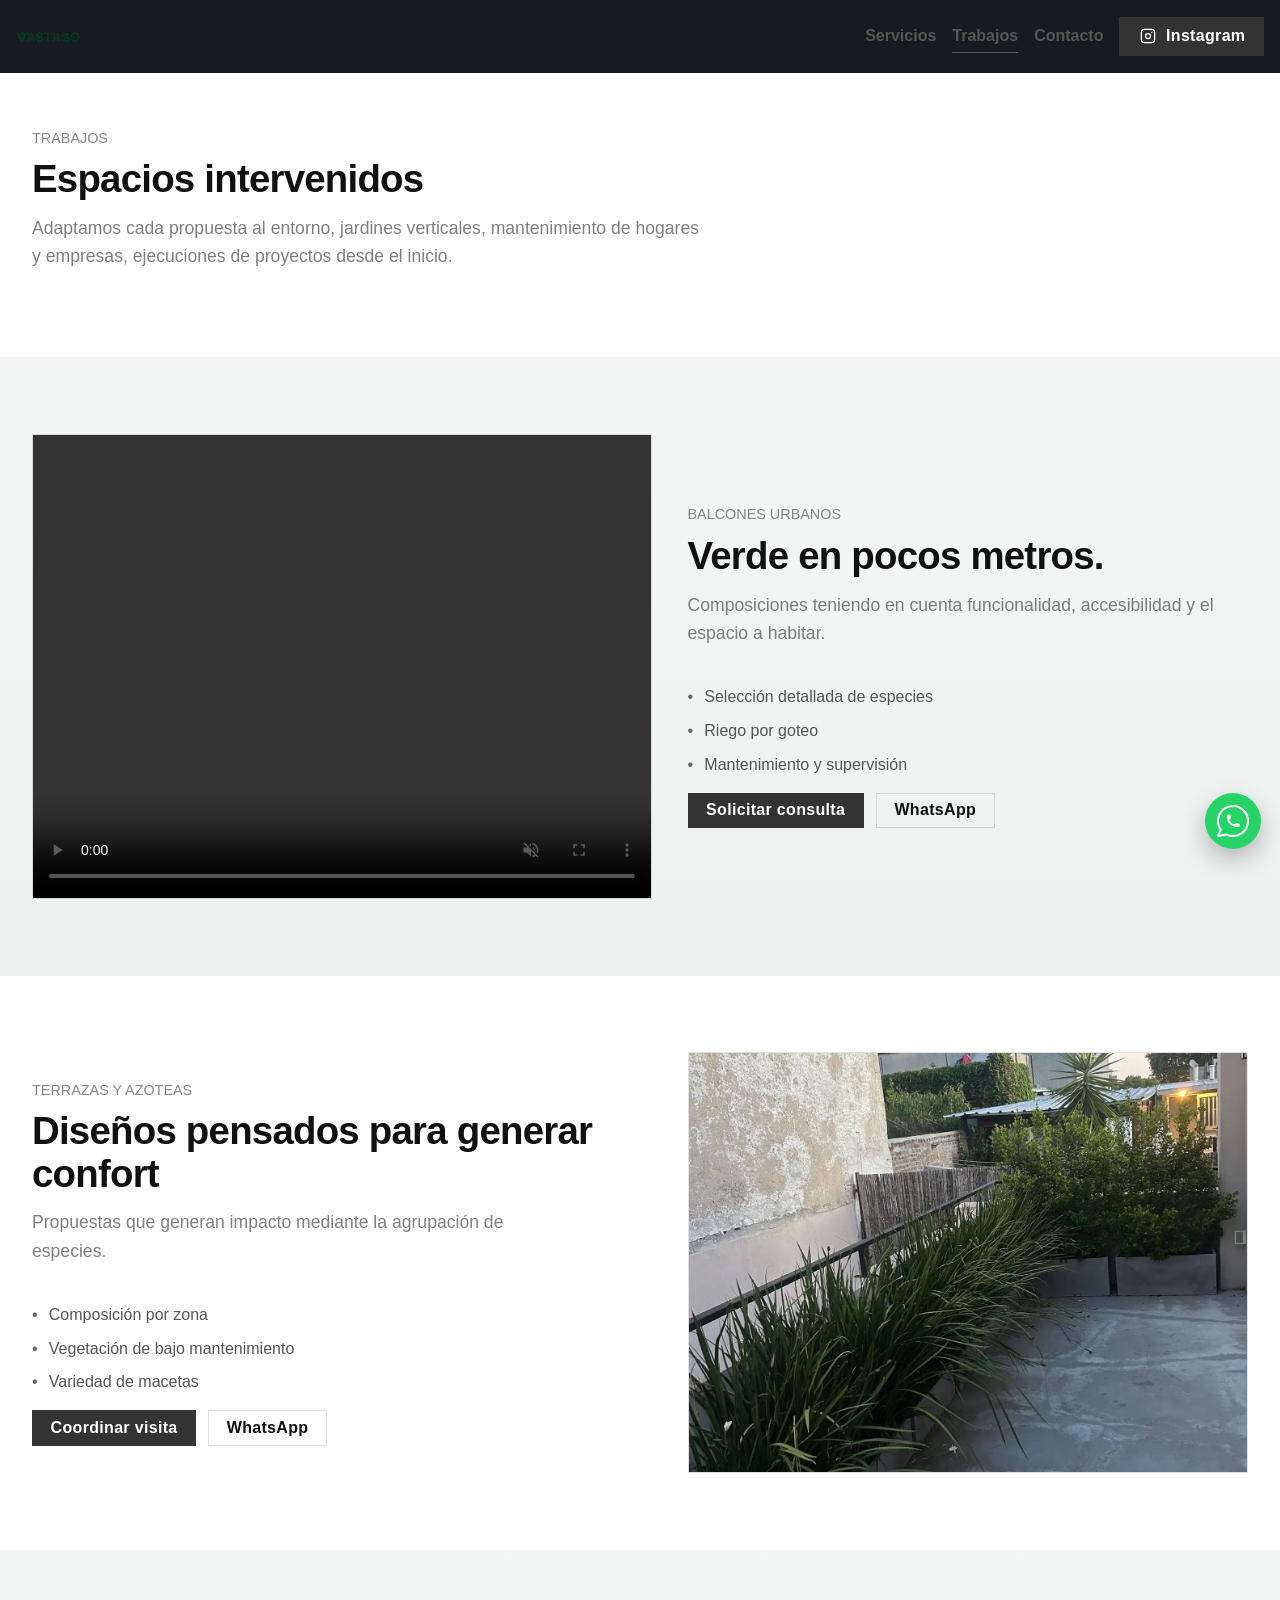
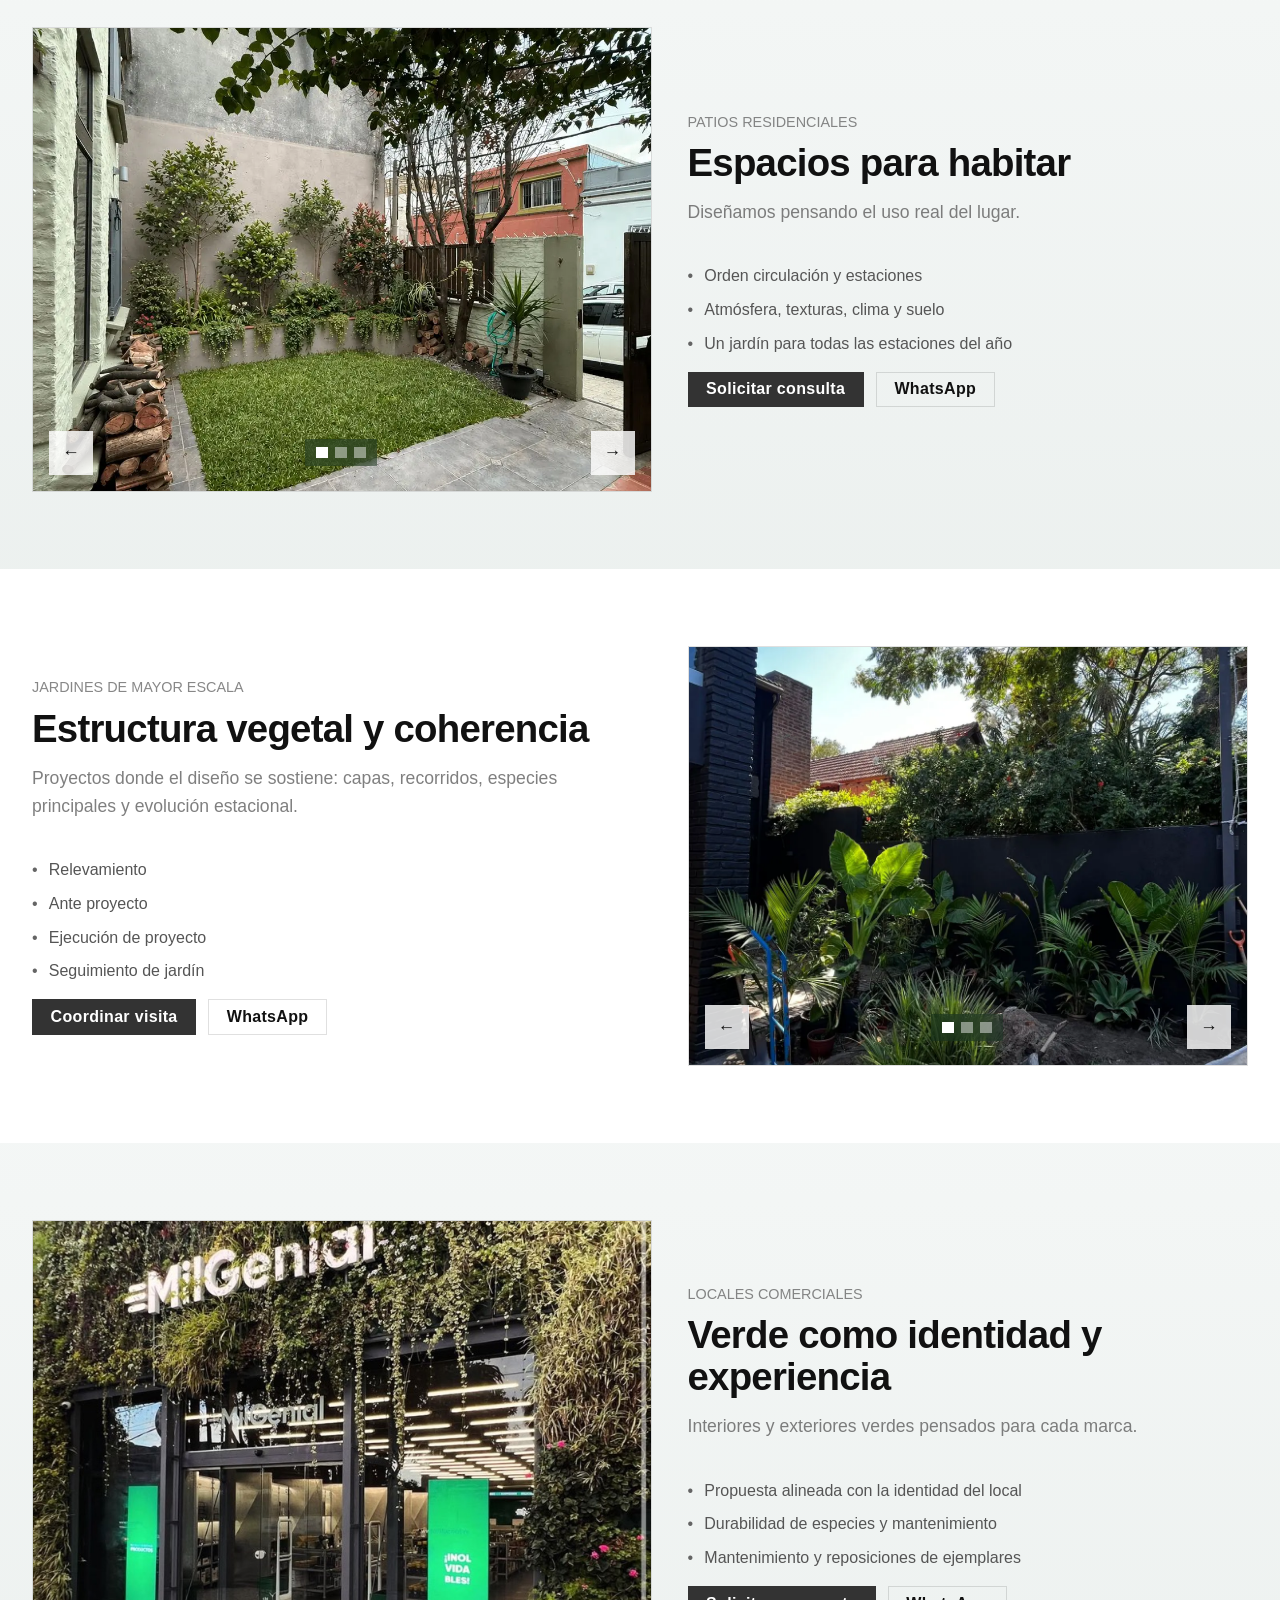
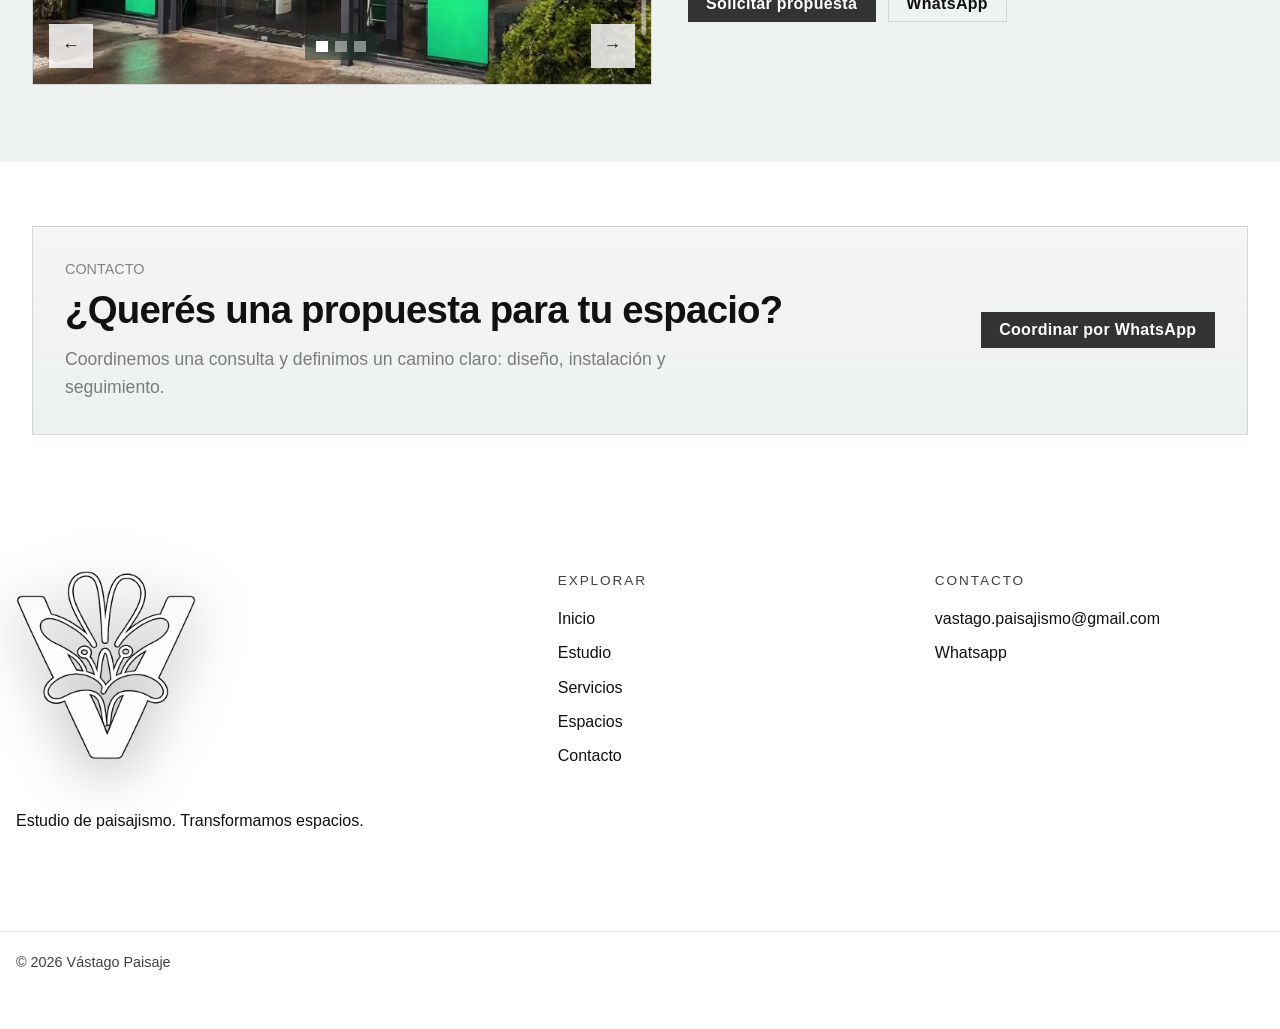
==== commit fef97714: "penultimo" ====
--- a/espacios.html
+++ b/espacios.html
@@ -46,17 +46,12 @@
         >
           <img
             class="brand-logo"
-            src="assets/logoo.png"
+            src="assets/navbarlogo.png"
             alt="Vástago Paisaje"
             width="240"
-            height="178"
+            height="41"
             loading="eager"
           />
-
-          <span class="brand-text">
-            <span class="brand-name">Vástago</span>
-            <span class="brand-sub">Paisaje</span>
-          </span>
         </a>
 
         <!-- Nav desktop -->
@@ -196,18 +191,17 @@
             <header class="services-head">
               <p class="services-eyebrow">Balcones urbanos</p>
               <h2 id="sp-balc-title" class="services-title">
-                Verde en pocos metros, bien pensado
+                Verde en pocos metros.
               </h2>
               <p class="services-lead">
-                Composiciones resistentes al viento y al sol, con especies
-                adecuadas y macetería coherente.
+                Composiciones teniendo en cuenta funcionalidad, accesibilidad y el espacio a habitar.
               </p>
             </header>
 
             <ul class="sp-list">
-              <li>Selección de especies según orientación y exposición</li>
-              <li>Macetas y materiales que ordenan el conjunto</li>
-              <li>Riego simple y mantenimiento realista</li>
+              <li>Selección detallada de especies</li>
+              <li>Riego por goteo</li>
+              <li>Mantenimiento y supervisión</li>
             </ul>
 
             <div class="sp-actions">
@@ -247,18 +241,17 @@
             <header class="services-head">
               <p class="services-eyebrow">Terrazas y azoteas</p>
               <h2 id="sp-ter-title" class="services-title">
-                Diseño con clima y exposición en mente
+                Diseños pensados para generar confort
               </h2>
               <p class="services-lead">
-                Propuestas pensadas para sol pleno, viento y drenajes, con
-                soluciones que resisten el uso diario.
+                Propuestas que generan impacto mediante la agrupación de especies.
               </p>
             </header>
 
             <ul class="sp-list">
-              <li>Composición por zonas: sombra, sol, resguardo</li>
-              <li>Soluciones de riego y drenaje adecuadas</li>
-              <li>Vegetación de bajo mantenimiento si lo necesitás</li>
+              <li>Composición por zona</li>
+              <li>Vegetación de bajo mantenimiento</li>
+              <li>Variedad de macetas</li>
             </ul>
 
             <div class="sp-actions">
@@ -360,18 +353,17 @@
             <header class="services-head">
               <p class="services-eyebrow">Patios residenciales</p>
               <h2 id="sp-pat-title" class="services-title">
-                Espacios para habitar, no para decorar
+                Espacios para habitar
               </h2>
               <p class="services-lead">
-                Diseñamos patios que acompañan el uso real: circulación, sombra,
-                descanso y estacionalidad.
+                Diseñamos pensando el uso real del lugar.
               </p>
             </header>
 
             <ul class="sp-list">
-              <li>Orden del espacio: circulaciones y zonas de uso</li>
-              <li>Elección vegetal con criterio de crecimiento</li>
-              <li>Atmósfera: texturas, sombras y profundidad</li>
+              <li>Orden circulación y estaciones</li>
+              <li>Atmósfera, texturas, clima y suelo</li>
+              <li>Un jardín para todas las estaciones del año</li>
             </ul>
 
             <div class="sp-actions">
@@ -473,7 +465,7 @@
             <header class="services-head">
               <p class="services-eyebrow">Jardines de mayor escala</p>
               <h2 id="sp-jar-title" class="services-title">
-                Estructura vegetal y coherencia en el tiempo
+                Estructura vegetal y coherencia
               </h2>
               <p class="services-lead">
                 Proyectos donde el diseño se sostiene: capas, recorridos,
@@ -482,9 +474,10 @@
             </header>
 
             <ul class="sp-list">
-              <li>Diseño por capas: estructura, relleno y acentos</li>
-              <li>Plan de crecimiento y mantenimiento</li>
-              <li>Opciones de riego y seguimiento</li>
+              <li>Relevamiento</li>
+              <li>Ante proyecto</li>
+              <li>Ejecución de proyecto</li>
+              <li>Seguimiento de jardín</li>
             </ul>
 
             <div class="sp-actions">
@@ -589,15 +582,14 @@
                 Verde como identidad y experiencia
               </h2>
               <p class="services-lead">
-                Interiores verdes y accesos pensados para la marca, con
-                mantenimiento simple y resultado prolijo.
+                Interiores y exteriores verdes pensados para cada marca.
               </p>
             </header>
 
             <ul class="sp-list">
-              <li>Propuesta estética alineada a la identidad del local</li>
-              <li>Especies resistentes para interior / semi interior</li>
-              <li>Mantenimiento programable y reposiciones</li>
+              <li>Propuesta alineada con la identidad del local</li>
+              <li>Durabilidad de especies y mantenimiento</li>
+              <li>Mantenimiento y reposiciones de ejemplares</li>
             </ul>
 
             <div class="sp-actions">
@@ -655,10 +647,10 @@
           <!-- LOGO -->
           <a href="index.html" class="footer-logo">
             <img
-              src="assets/logoblanco.png"
+              src="assets/logonuevo.png"
               alt="Vástago Paisaje"
               width="232"
-              height="240"
+              height="244"
               loading="lazy"
               decoding="async"
             />
@@ -686,7 +678,7 @@
           <p class="footer-kicker">Contacto</p>
           <ul class="footer-links">
             <li>
-              <a href="mailto:hola@vastagopaisaje.com">hola@vastagopaisaje.com</a>
+              <a href="mailto:vastago.paisajismo@gmail.com">vastago.paisajismo@gmail.com</a>
             </li>
 
             <!-- Divider sutil -->
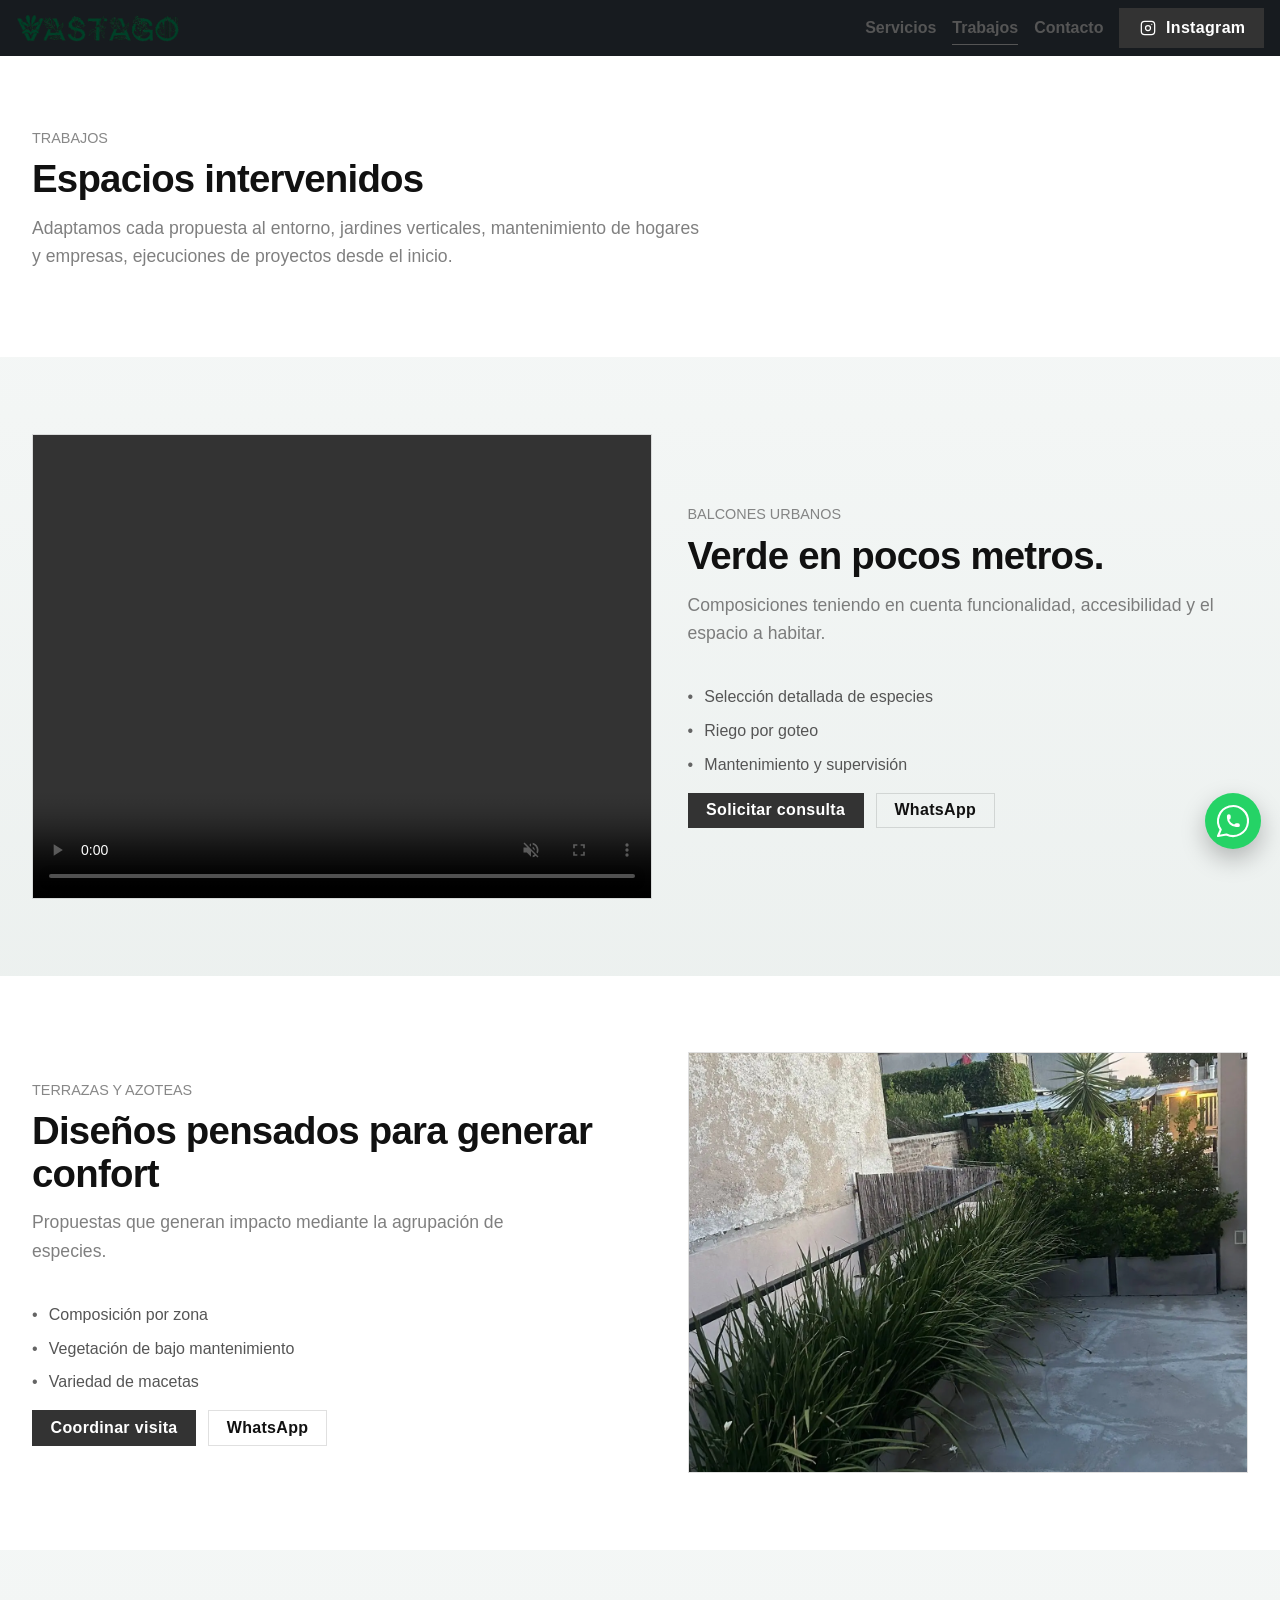
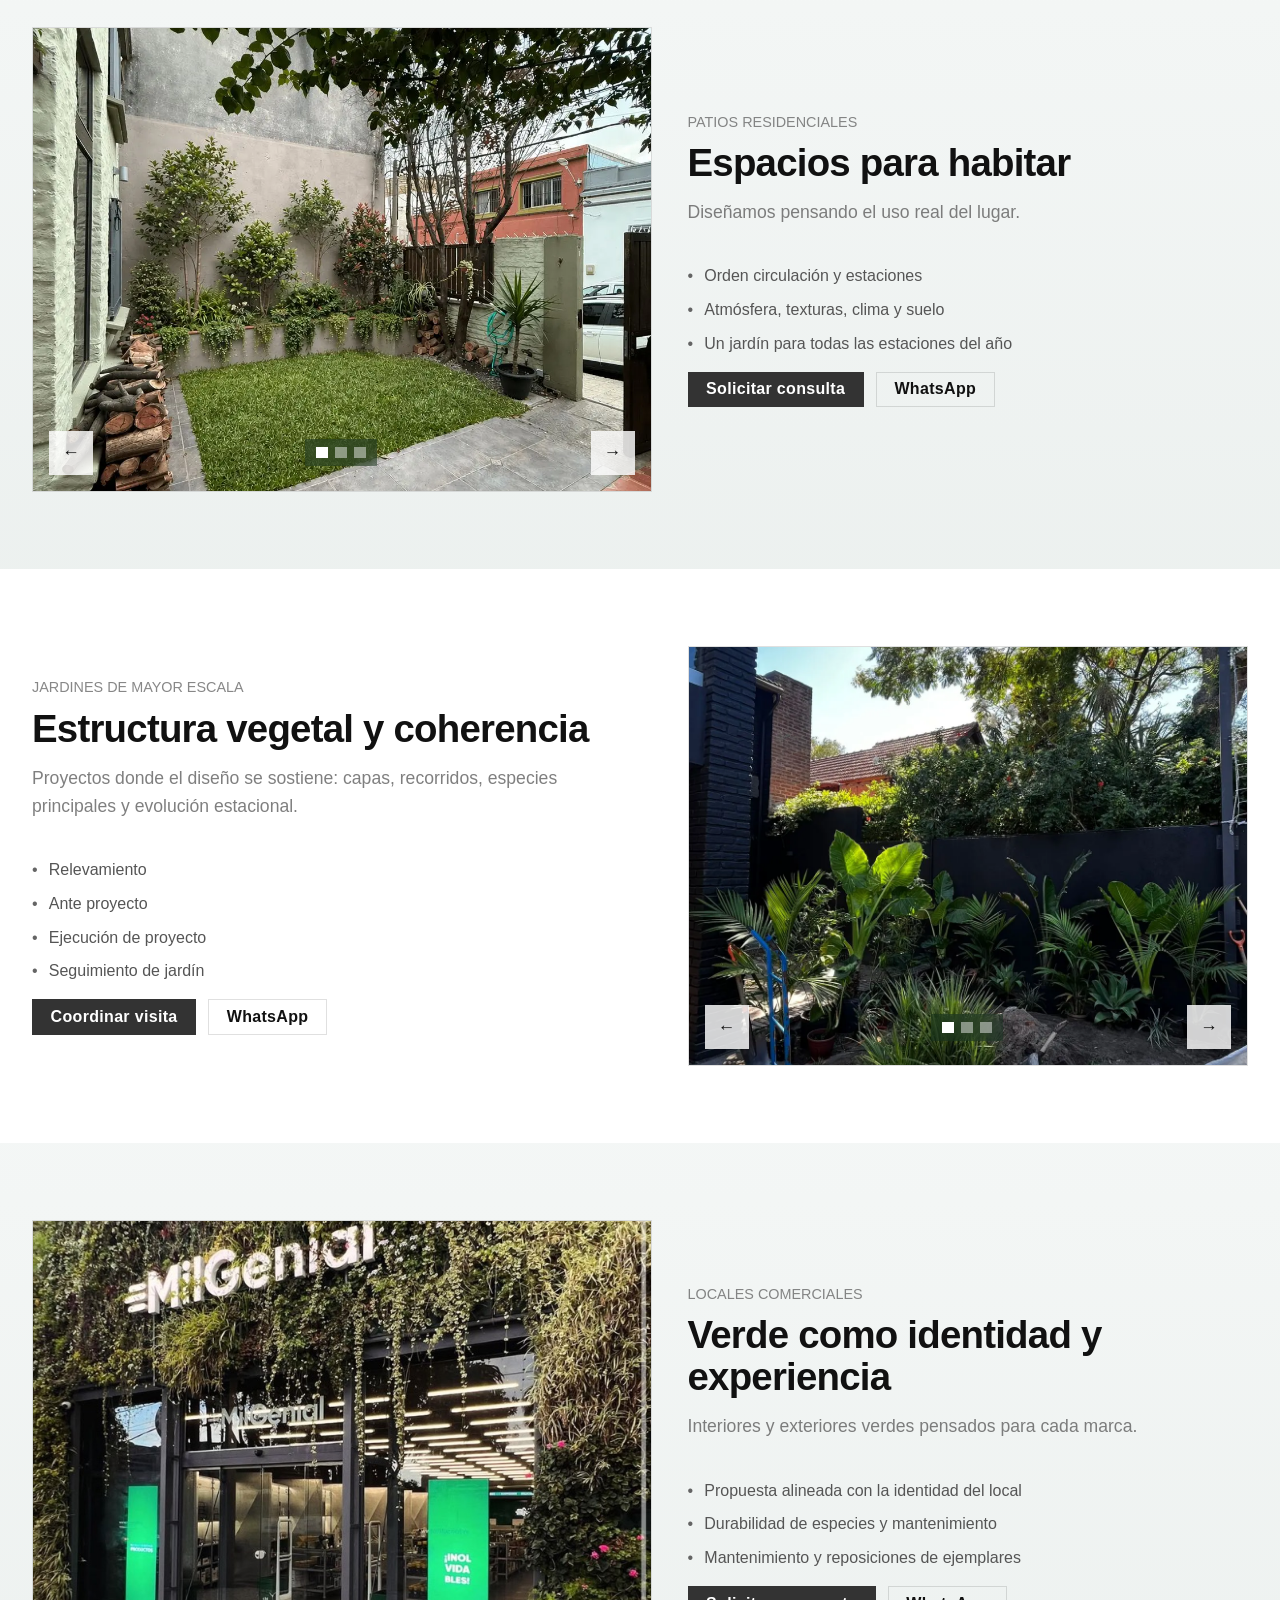
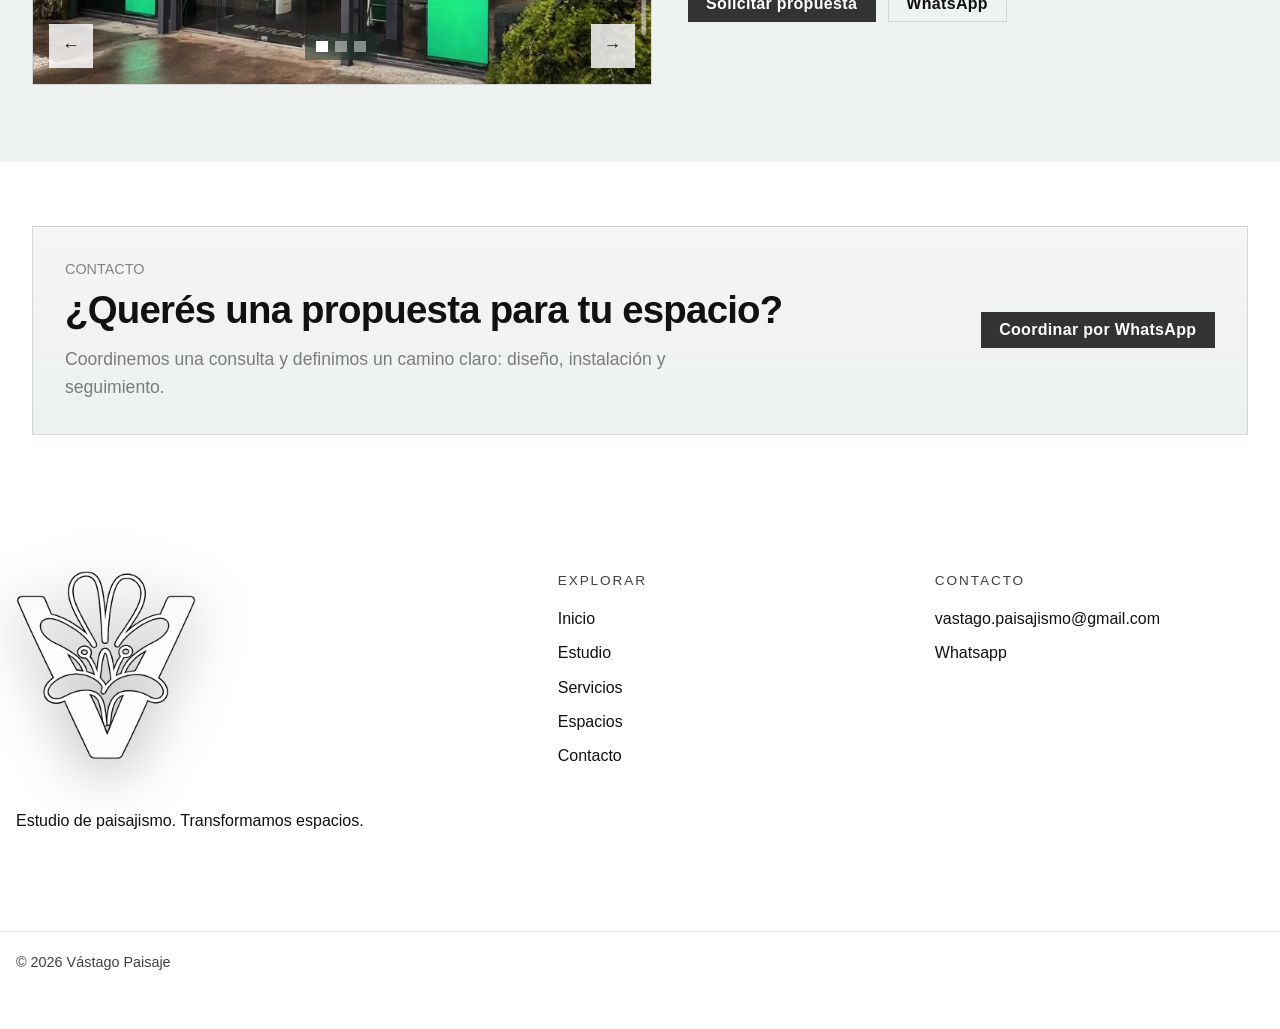
==== commit 24f12ff3: "coso" ====
--- a/espacios.html
+++ b/espacios.html
@@ -181,7 +181,7 @@
               aria-label="Video de balcones urbanos"
             >
               <source
-                src="assets/WhatsApp Video 2026-06-09 at 12.43.55 PM.mp4"
+                src="assets/IMG_0332.mp4"
                 type="video/mp4"
               />
             </video>
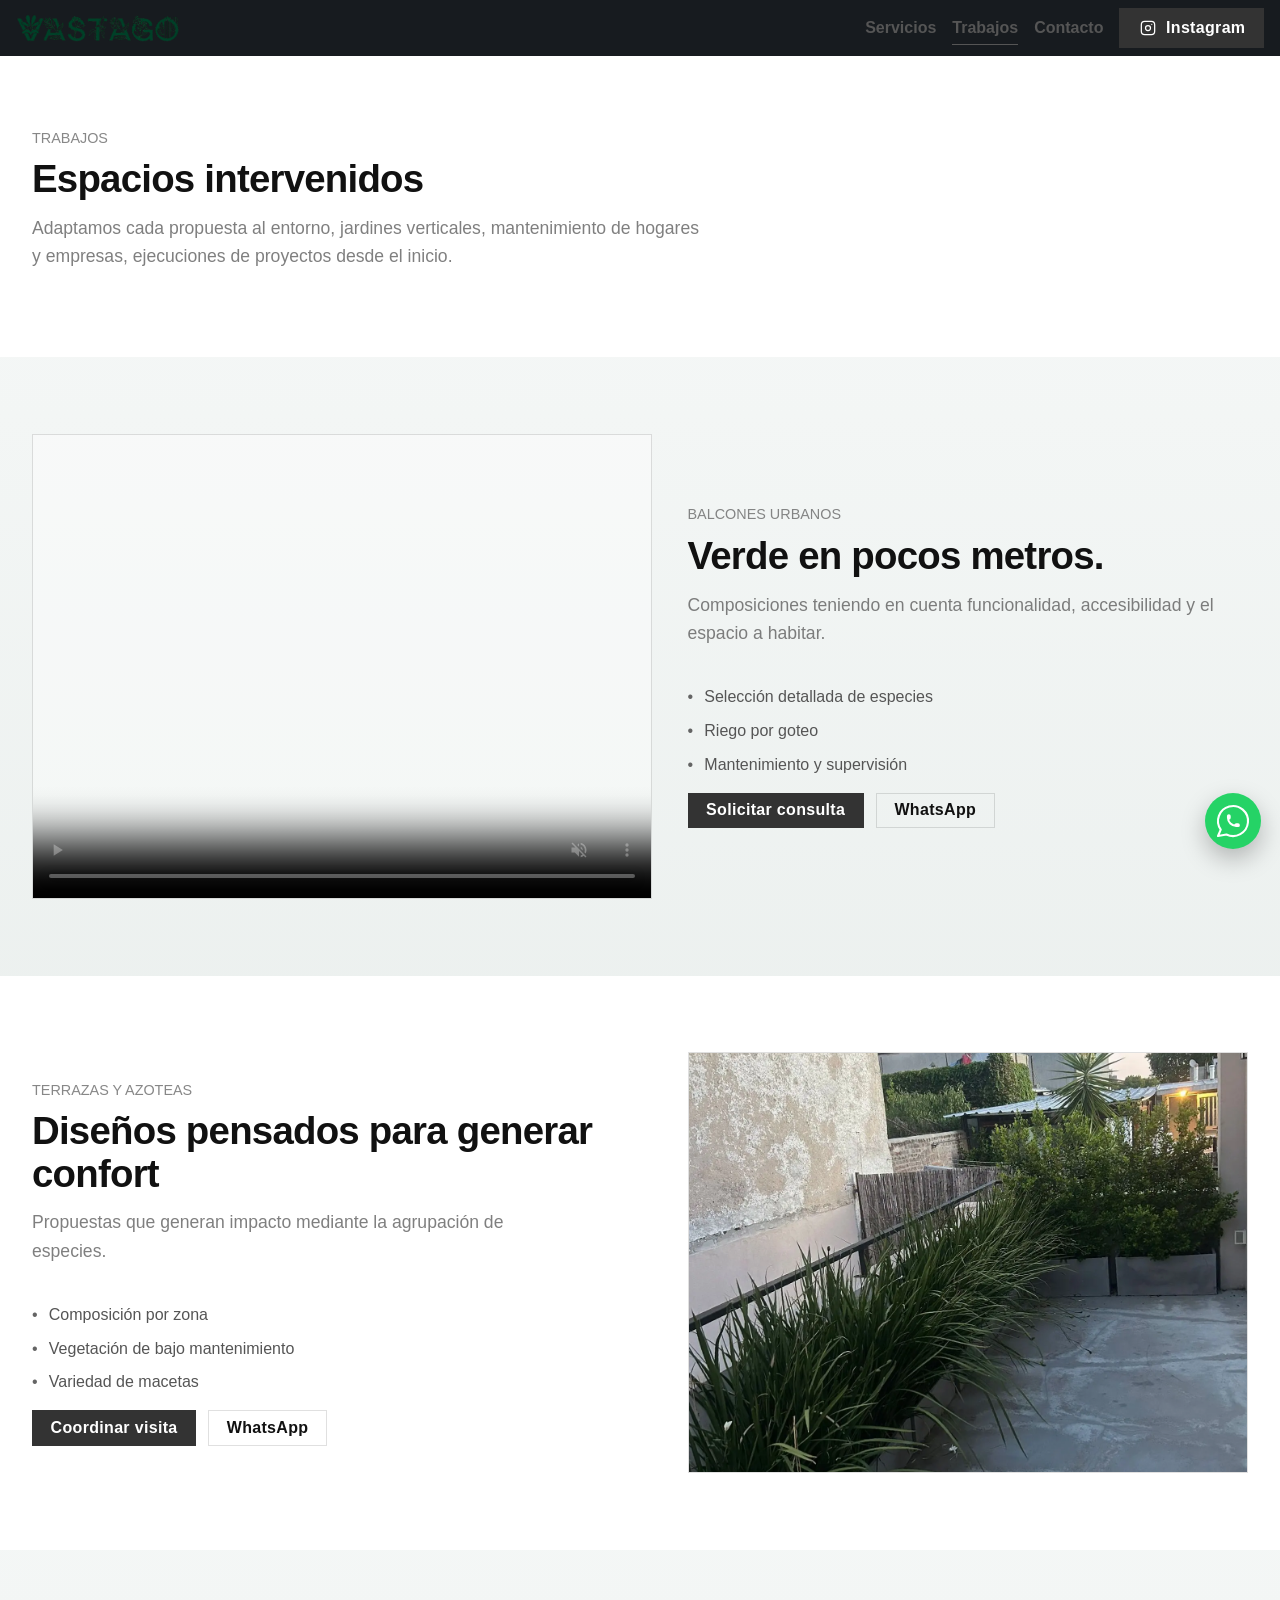
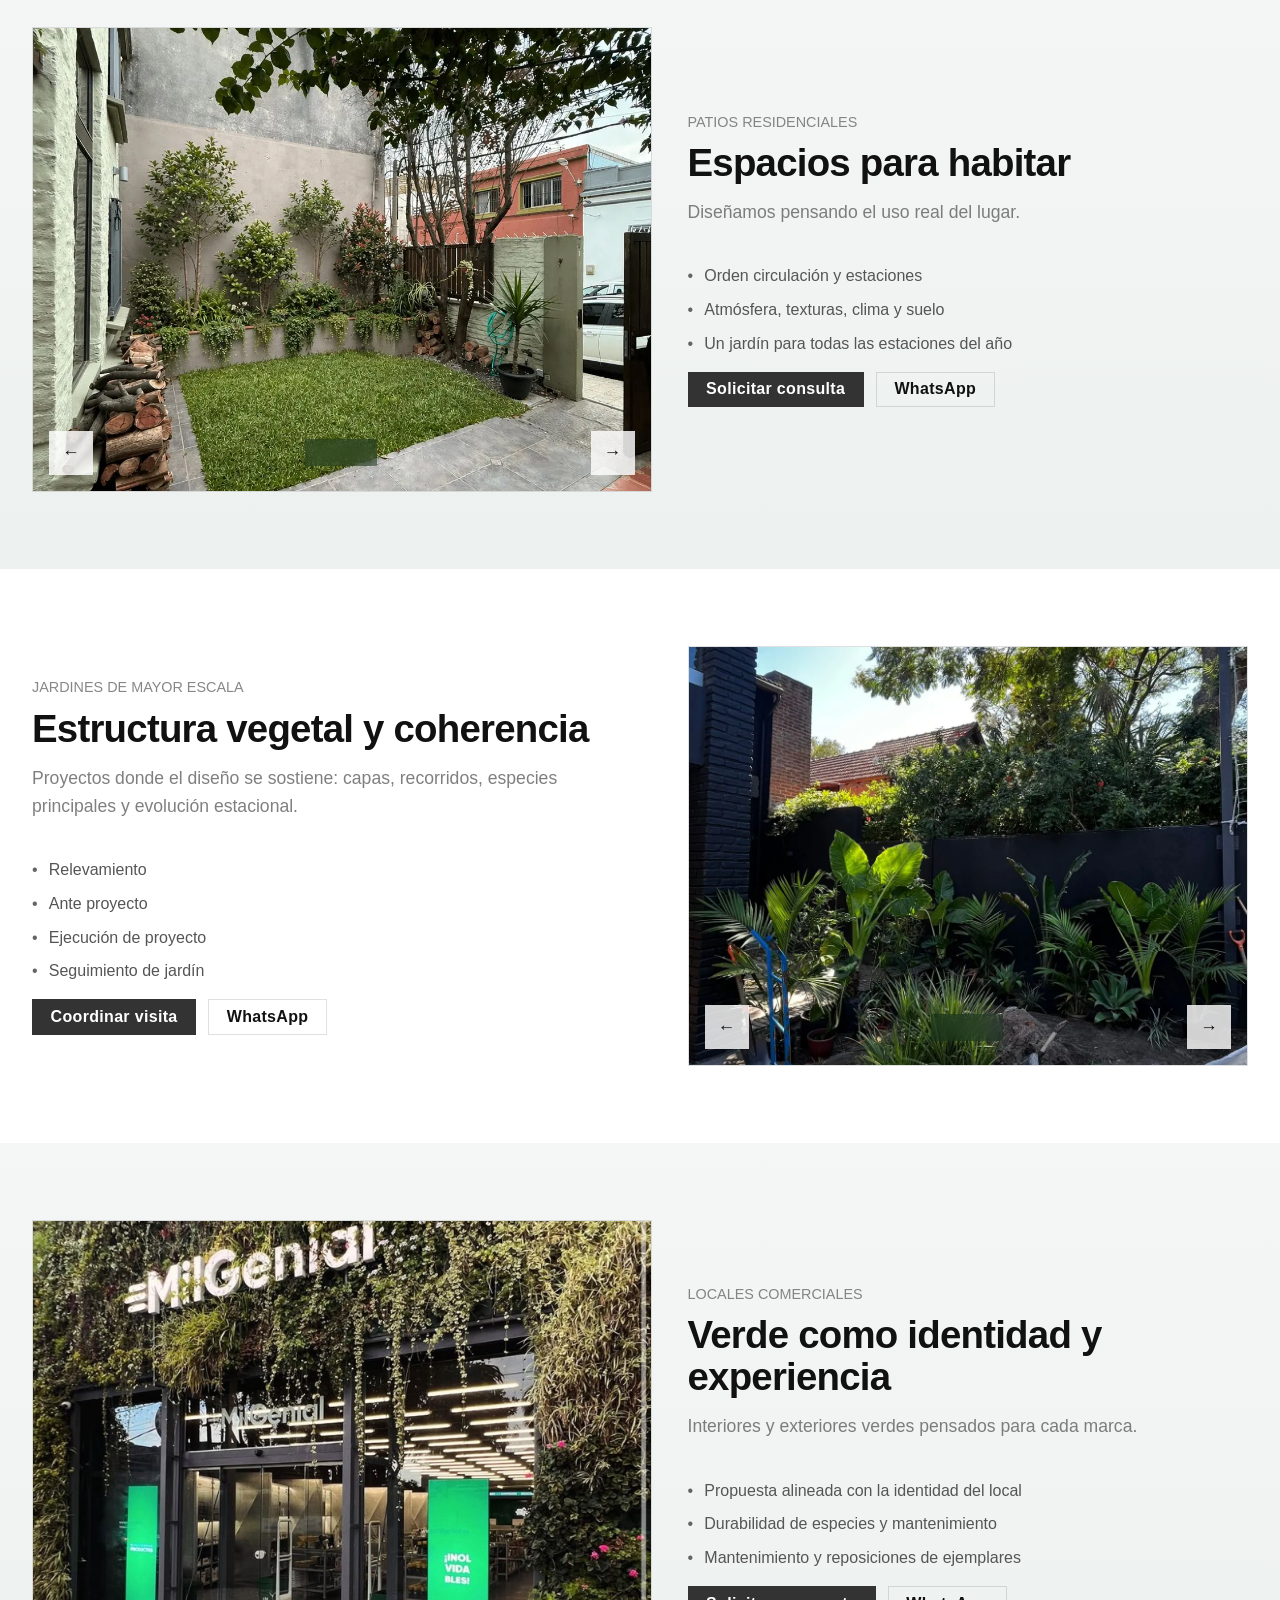
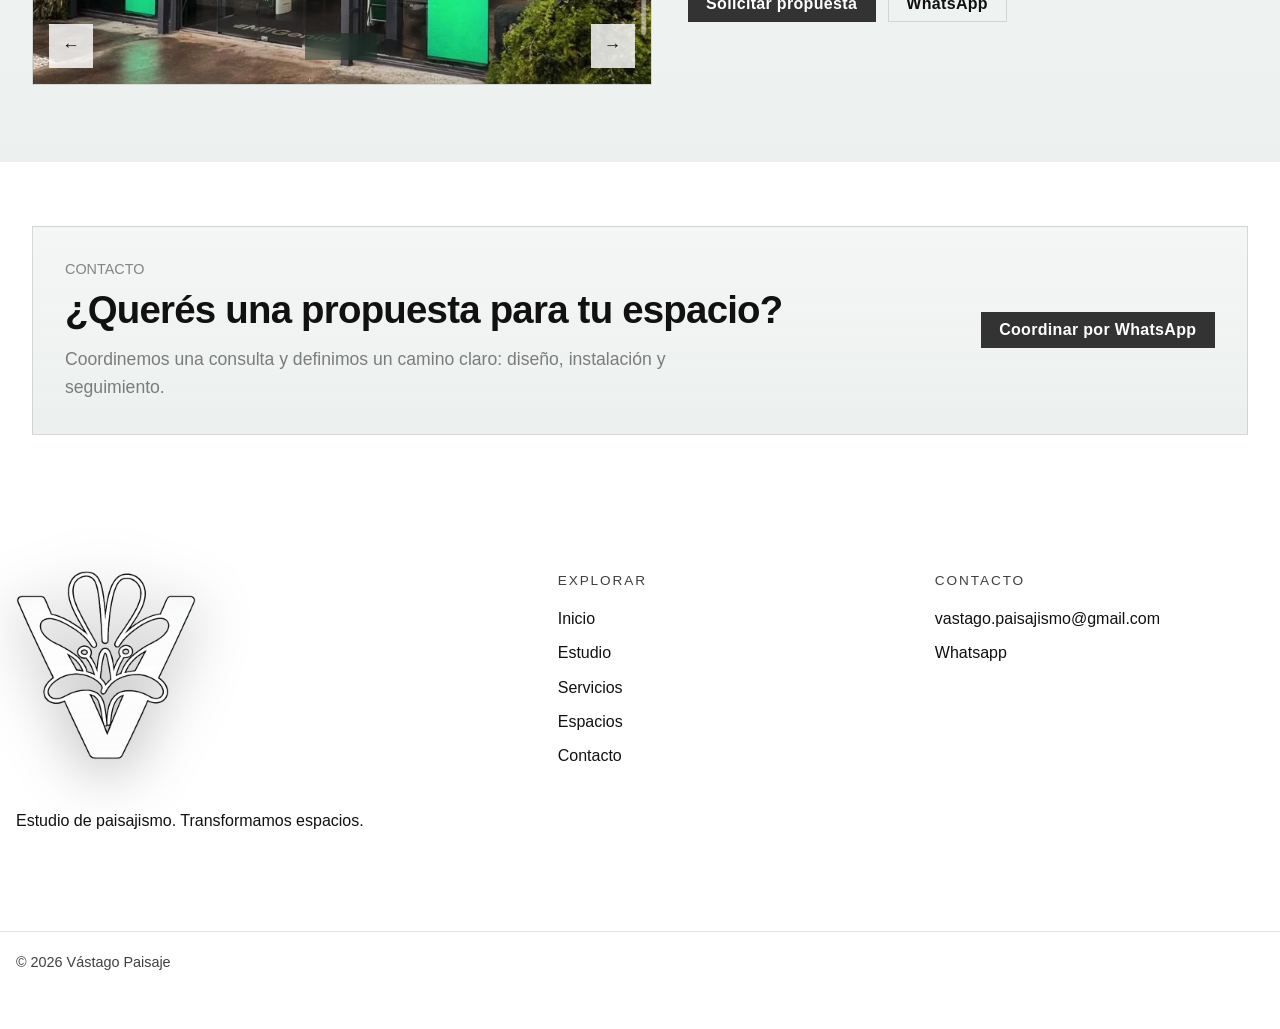
==== commit b58d3abc: "coso" ====
--- a/espacios.html
+++ b/espacios.html
@@ -8,17 +8,35 @@
       name="description"
       content="Recorré los tipos de espacios que trabajamos en Vástago Paisaje: balcones, terrazas, patios, jardines y locales comerciales."
     />
-    <link rel="canonical" href="https://vastagopaisaje.com/espacios.html" />
+    <meta name="author" content="Vástago Paisaje" />
+    <meta name="robots" content="index, follow" />
+    <link rel="canonical" href="https://holavastago.com/espacios.html" />
+    <link rel="icon" type="image/x-icon" href="/favicon.ico" />
+    <link rel="icon" type="image/png" sizes="16x16" href="/favicon-16x16.png" />
+    <link rel="icon" type="image/png" sizes="32x32" href="/favicon-32x32.png" />
+    <link rel="apple-touch-icon" sizes="180x180" href="/assets/apple-touch-icon.png" />
+    <link rel="manifest" href="/site.webmanifest" />
+    <meta name="theme-color" content="#0f2a1d" />
     <meta property="og:site_name" content="Vástago Paisaje" />
     <meta property="og:type" content="website" />
-    <meta property="og:url" content="https://vastagopaisaje.com/espacios.html" />
+    <meta property="og:url" content="https://holavastago.com/espacios.html" />
     <meta property="og:title" content="Vástago Paisaje | Espacios donde trabajamos" />
     <meta
       property="og:description"
       content="Balcones, terrazas, patios, jardines y locales comerciales diseñados con una mirada sensible y funcional."
     />
-    <meta property="og:image" content="https://vastagopaisaje.com/assets/maiz.png" />
+    <meta property="og:image" content="https://holavastago.com/assets/maiz.png" />
+    <meta property="og:image:width" content="760" />
+    <meta property="og:image:height" content="572" />
     <meta property="og:image:alt" content="Vástago Paisaje — proyectos de paisajismo" />
+    <meta property="og:locale" content="es_UY" />
+    <meta name="twitter:card" content="summary_large_image" />
+    <meta name="twitter:title" content="Vástago Paisaje | Espacios donde trabajamos" />
+    <meta
+      name="twitter:description"
+      content="Balcones, terrazas, patios, jardines y locales comerciales diseñados con una mirada sensible y funcional."
+    />
+    <meta name="twitter:image" content="https://holavastago.com/assets/maiz.png" />
     <link rel="preconnect" href="https://fonts.googleapis.com" />
     <link rel="preconnect" href="https://fonts.gstatic.com" crossorigin />
     <link
@@ -178,6 +196,7 @@
               muted
               playsinline
               preload="metadata"
+              poster="assets/espacios1poster.webp"
               aria-label="Video de balcones urbanos"
             >
               <source
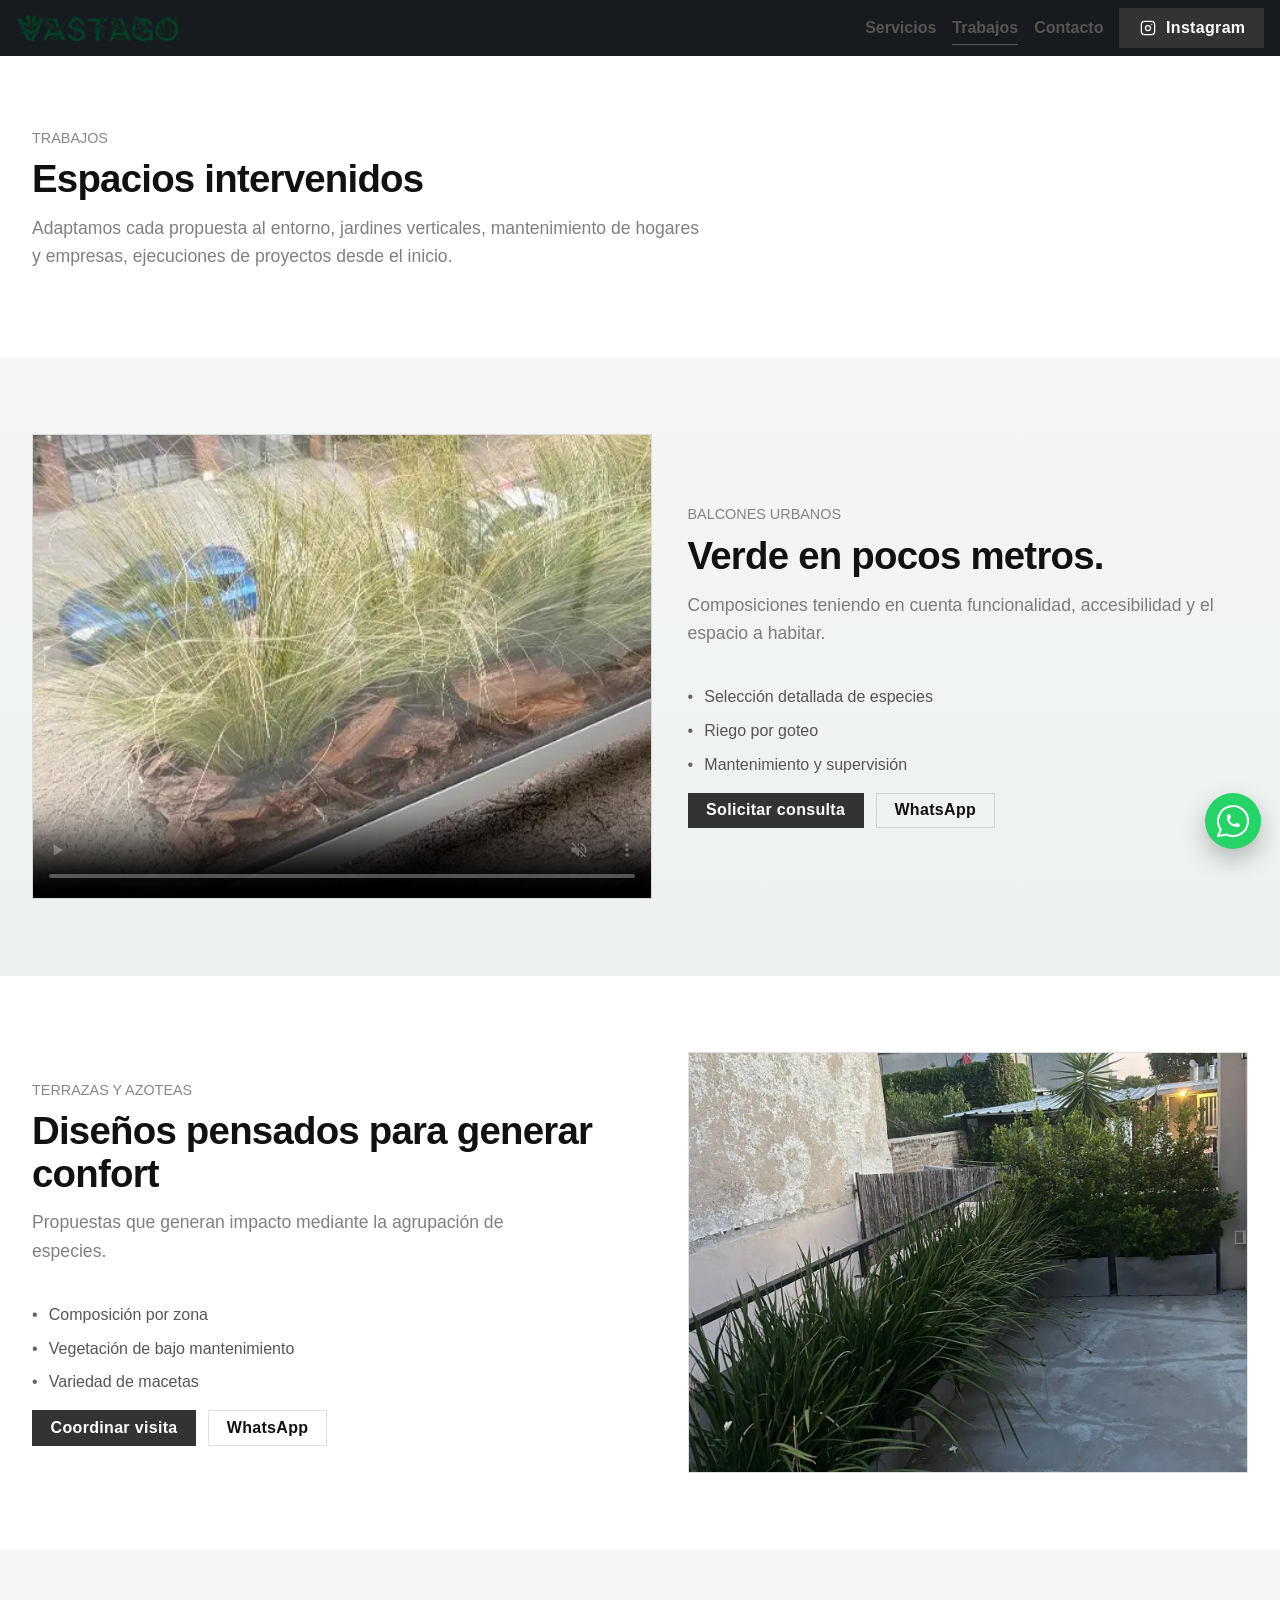
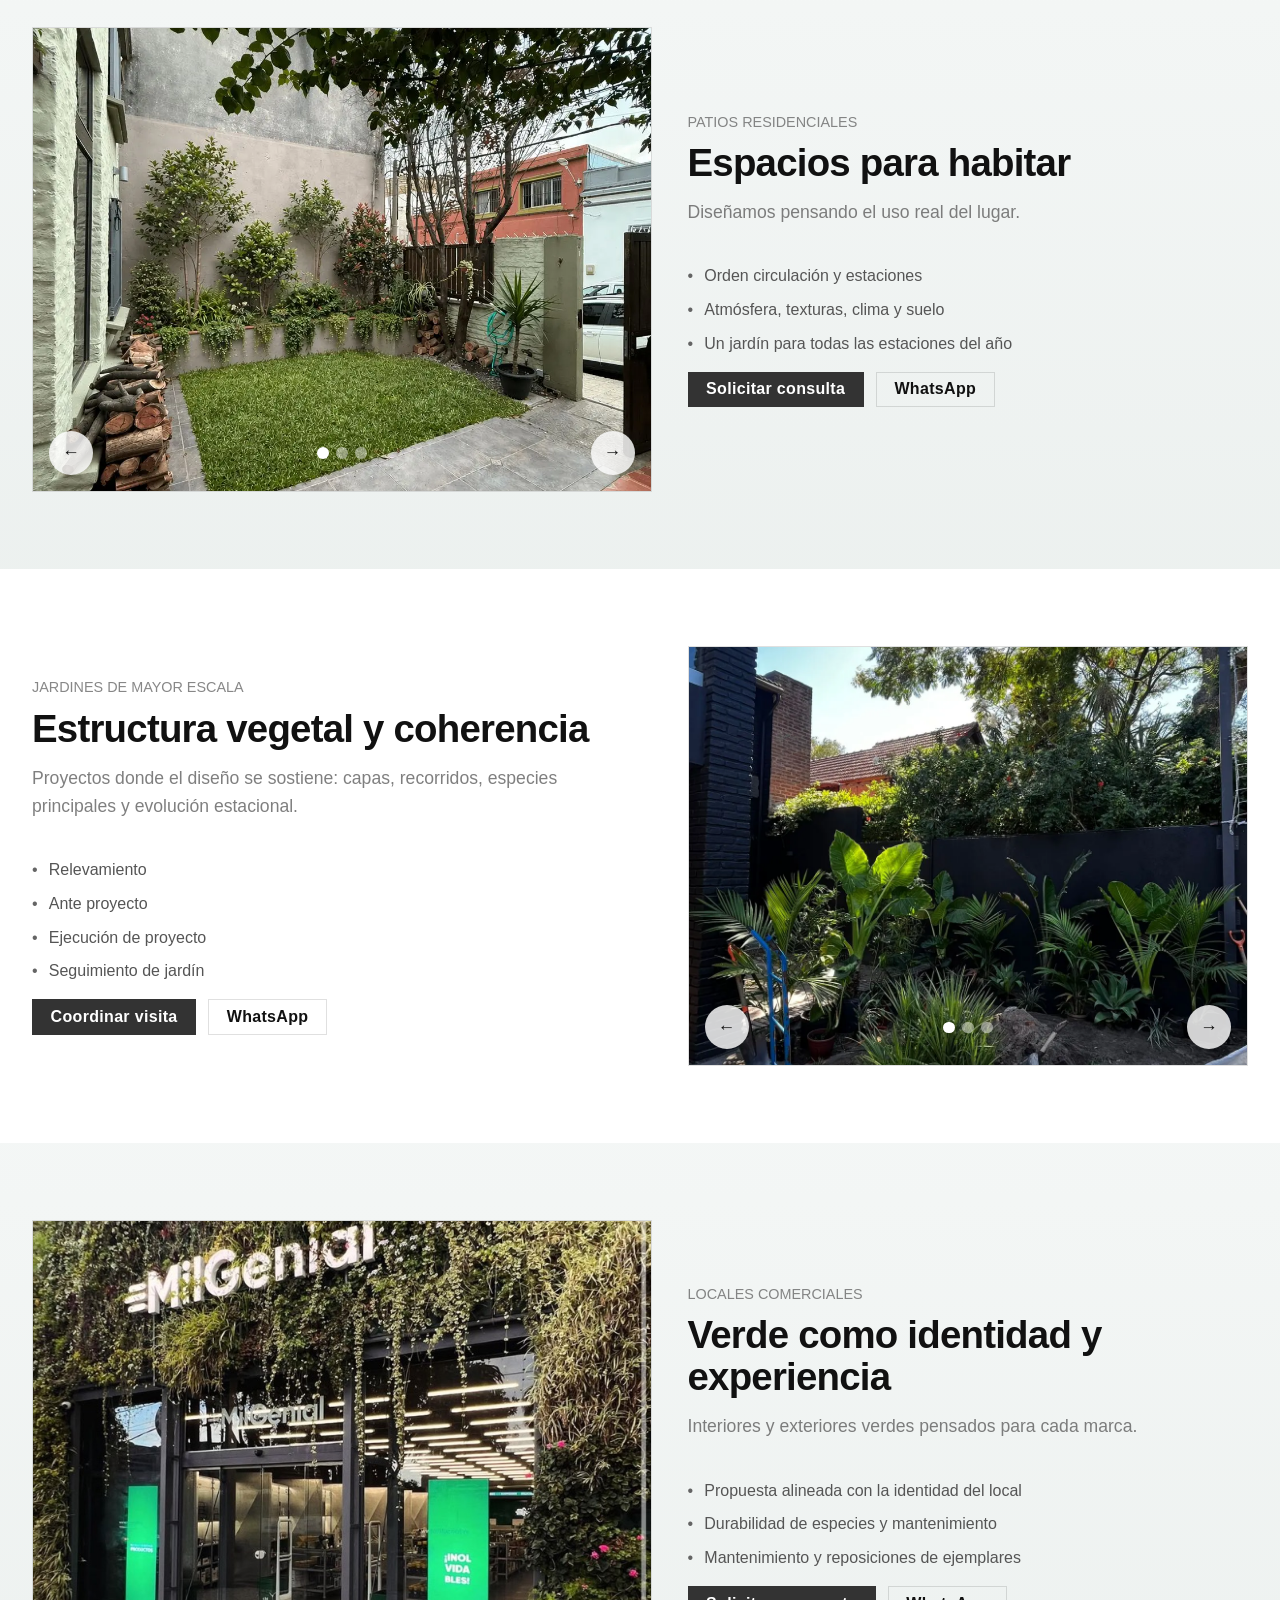
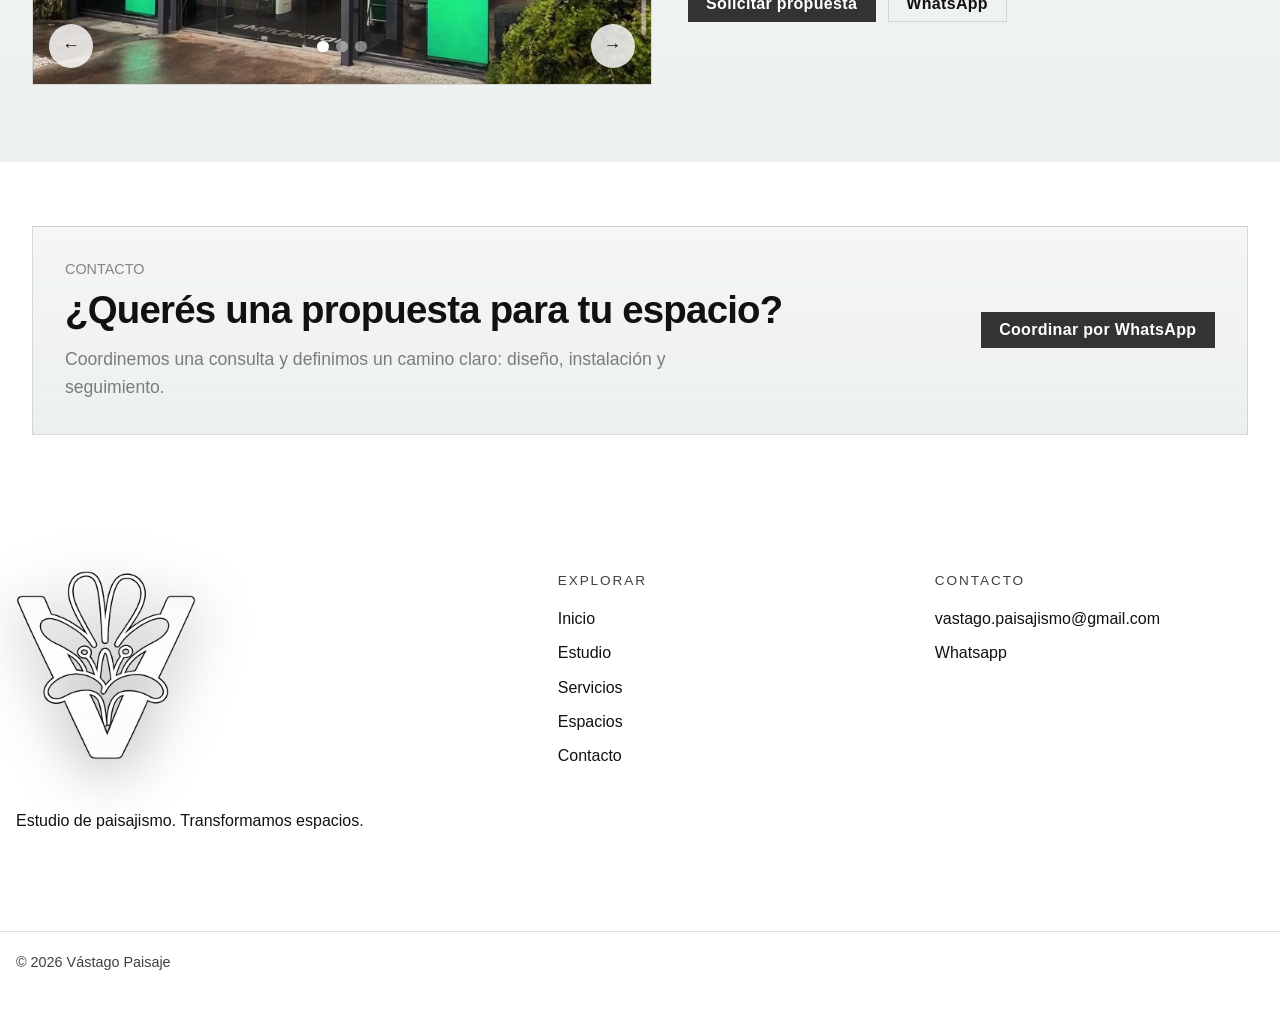
==== commit 275dadba: "ultimo csaapz" ====
--- a/espacios.html
+++ b/espacios.html
@@ -196,7 +196,7 @@
               muted
               playsinline
               preload="metadata"
-              poster="assets/espacios1poster.webp"
+              poster="espacios1poster.webp"
               aria-label="Video de balcones urbanos"
             >
               <source
--- a/css/pageespacios.css
+++ b/css/pageespacios.css
@@ -129,6 +129,7 @@
   display: inline-flex;
   align-items: center;
   justify-content: center;
+  border-radius: 999px;
   background: rgba(255, 255, 255, 0.82);
   color: var(--pg-green-dark);
   box-shadow: var(--shadow-sm);
@@ -140,14 +141,15 @@
   display: flex;
   align-items: center;
   gap: 0.45rem;
-  padding: 0.5rem 0.7rem;
-  background: rgba(15, 42, 29, 0.45);
-  backdrop-filter: blur(8px);
+  padding: 0;
+  background: transparent;
+  backdrop-filter: none;
 }
 
 .sp-carousel-dot {
   width: 0.7rem;
   height: 0.7rem;
+  border-radius: 999px;
   background: rgba(255, 255, 255, 0.45);
 }
 
